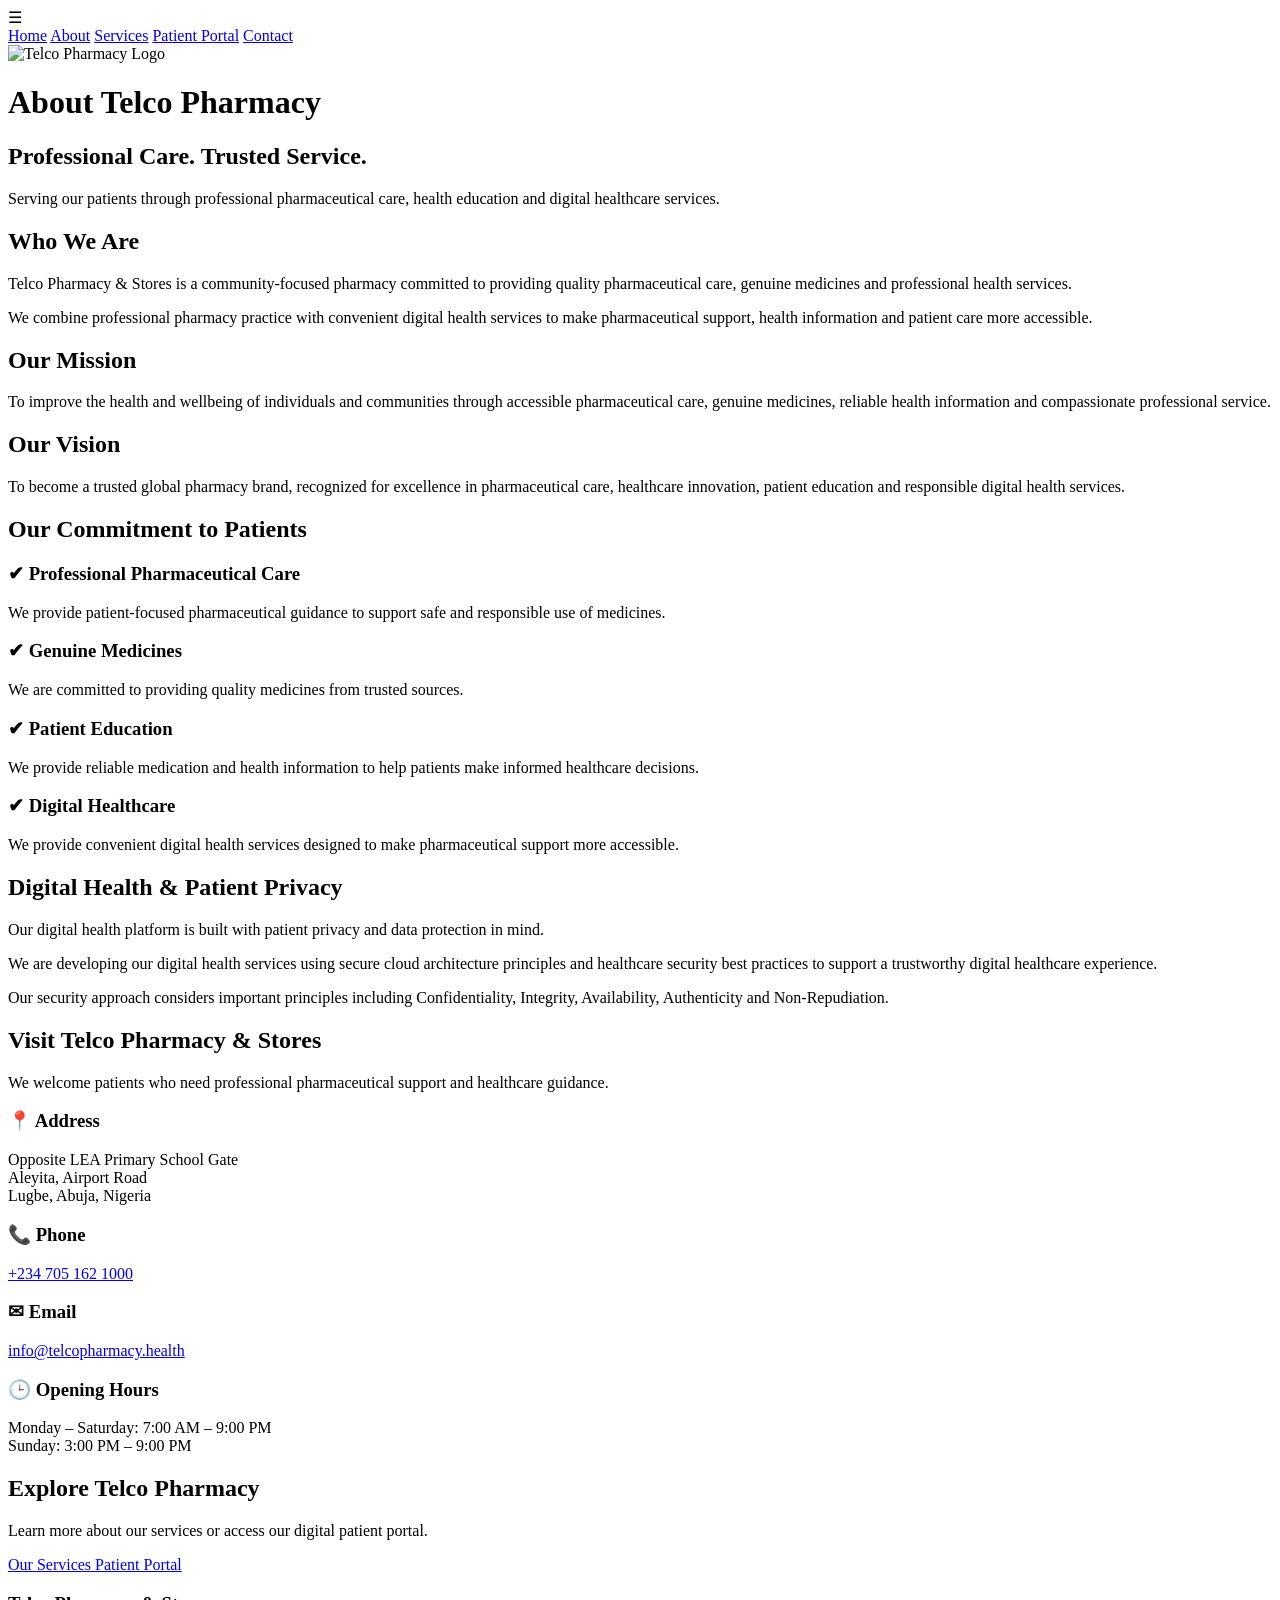
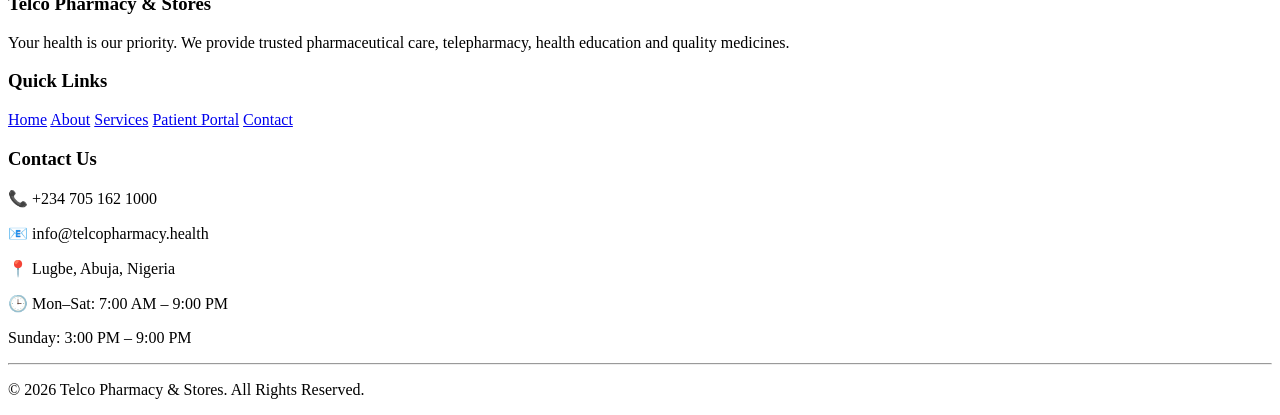
==== about.html @ 883d063b "Update about.html" ====
<!DOCTYPE html>
<html lang="en">

<head>

<meta charset="UTF-8">

<meta name="viewport"
content="width=device-width, initial-scale=1.0">

<title>
About Us | Telco Pharmacy & Stores
</title>

<meta name="description"
content="Learn about Telco Pharmacy & Stores, our mission, vision, professional pharmaceutical care, digital health services, patient privacy and commitment to quality healthcare.">

<meta name="author"
content="Telco Pharmacy & Stores">

<link rel="canonical"
href="https://telcopharmacy.health/about.html">

<link rel="stylesheet"
href="css/style.css">

<!-- Open Graph -->

<meta property="og:type"
content="website">

<meta property="og:title"
content="About Telco Pharmacy & Stores">

<meta property="og:description"
content="Learn about Telco Pharmacy & Stores and our commitment to professional pharmaceutical care and patient-focused digital healthcare.">

<meta property="og:url"
content="https://telcopharmacy.health/about.html">

<meta property="og:image"
content="https://telcopharmacy.health/images/social/social-preview.jpg">

<!-- Twitter Card -->

<meta name="twitter:card"
content="summary_large_image">

<meta name="twitter:title"
content="About Telco Pharmacy & Stores">

<meta name="twitter:description"
content="Professional pharmaceutical care and patient-focused digital healthcare services.">

<meta name="twitter:image"
content="https://telcopharmacy.health/images/social/social-preview.jpg">

</head>


<body>


<!-- Navigation -->

<header class="hero">

<nav>

<div class="menu-toggle"
id="mobile-menu">

☰

</div>

<div class="nav-links">

<a href="index.html">Home</a>

<a href="about.html">About</a>

<a href="services.html">Services</a>

<a href="portal.html">Patient Portal</a>

<a href="contact.html">Contact</a>

</div>

</nav>


<div class="overlay">

<img
src="images/logo.png"
class="logo"
alt="Telco Pharmacy Logo">

<h1>About Telco Pharmacy</h1>

<h2>Professional Care. Trusted Service.</h2>

<p>
Serving our patients through professional pharmaceutical care,
health education and digital healthcare services.
</p>

</div>

</header>


<!-- Main Content -->

<main>


<section class="why-us">

<h2>Who We Are</h2>

<p class="why-intro">

Telco Pharmacy & Stores is a community-focused pharmacy
committed to providing quality pharmaceutical care,
genuine medicines and professional health services.

</p>

<p class="why-intro">

We combine professional pharmacy practice with convenient
digital health services to make pharmaceutical support,
health information and patient care more accessible.

</p>

</section>


<section class="why-us">

<h2>Our Mission</h2>

<p class="why-intro">

To improve the health and wellbeing of individuals and
communities through accessible pharmaceutical care,
genuine medicines, reliable health information and
compassionate professional service.

</p>

</section>


<section class="why-us">

<h2>Our Vision</h2>

<p class="why-intro">

To become a trusted global pharmacy brand, recognized
for excellence in pharmaceutical care, healthcare
innovation, patient education and responsible
digital health services.

</p>

</section>


<section class="why-us">

<h2>Our Commitment to Patients</h2>

<div class="why-grid">


<div class="why-card">

<h3>✔ Professional Pharmaceutical Care</h3>

<p>
We provide patient-focused pharmaceutical guidance
to support safe and responsible use of medicines.
</p>

</div>


<div class="why-card">

<h3>✔ Genuine Medicines</h3>

<p>
We are committed to providing quality medicines
from trusted sources.
</p>

</div>


<div class="why-card">

<h3>✔ Patient Education</h3>

<p>
We provide reliable medication and health information
to help patients make informed healthcare decisions.
</p>

</div>


<div class="why-card">

<h3>✔ Digital Healthcare</h3>

<p>
We provide convenient digital health services designed
to make pharmaceutical support more accessible.
</p>

</div>


</div>

</section>


<section class="why-us">

<h2>Digital Health & Patient Privacy</h2>

<p class="why-intro">

Our digital health platform is built with patient privacy
and data protection in mind.

</p>

<p class="why-intro">

We are developing our digital health services using
secure cloud architecture principles and healthcare
security best practices to support a trustworthy
digital healthcare experience.

</p>

<p class="why-intro">

Our security approach considers important principles
including Confidentiality, Integrity, Availability,
Authenticity and Non-Repudiation.

</p>

</section>


<section class="contact-section">

<h2>Visit Telco Pharmacy & Stores</h2>

<p class="contact-intro">

We welcome patients who need professional pharmaceutical
support and healthcare guidance.

</p>


<div class="why-card">

<h3>📍 Address</h3>

<p>

Opposite LEA Primary School Gate<br>
Aleyita, Airport Road<br>
Lugbe, Abuja, Nigeria

</p>


<h3>📞 Phone</h3>

<p>

<a href="tel:+2347051621000">

+234 705 162 1000

</a>

</p>


<h3>✉ Email</h3>

<p>

<a href="mailto:info@telcopharmacy.health">

info@telcopharmacy.health

</a>

</p>


<h3>🕒 Opening Hours</h3>

<p>

Monday – Saturday: 7:00 AM – 9:00 PM<br>

Sunday: 3:00 PM – 9:00 PM

</p>

</div>


</section>


<section class="contact-section">

<h2>Explore Telco Pharmacy</h2>

<p class="contact-intro">

Learn more about our services or access our digital
patient portal.

</p>


<div class="hero-buttons">

<a href="services.html"
class="btn">

Our Services

</a>


<a href="portal.html"
class="btn btn2">

Patient Portal

</a>

</div>

</section>


</main>


<!-- Footer -->

<footer class="footer">

<div class="footer-container">


<div class="footer-column">

<h3>Telco Pharmacy & Stores</h3>

<p>

Your health is our priority. We provide trusted
pharmaceutical care, telepharmacy, health education
and quality medicines.

</p>

</div>


<div class="footer-column">

<h3>Quick Links</h3>

<a href="index.html">Home</a>

<a href="about.html">About</a>

<a href="services.html">Services</a>

<a href="portal.html">Patient Portal</a>

<a href="contact.html">Contact</a>

</div>


<div class="footer-column">

<h3>Contact Us</h3>

<p>📞 +234 705 162 1000</p>

<p>📧 info@telcopharmacy.health</p>

<p>📍 Lugbe, Abuja, Nigeria</p>

<p>🕒 Mon–Sat: 7:00 AM – 9:00 PM</p>

<p>Sunday: 3:00 PM – 9:00 PM</p>

</div>


</div>


<hr>


<p class="copyright">

© 2026 Telco Pharmacy & Stores.
All Rights Reserved.

</p>

</footer>


<!-- JavaScript -->

<script src="js/script.js"></script>


</body>

</html>
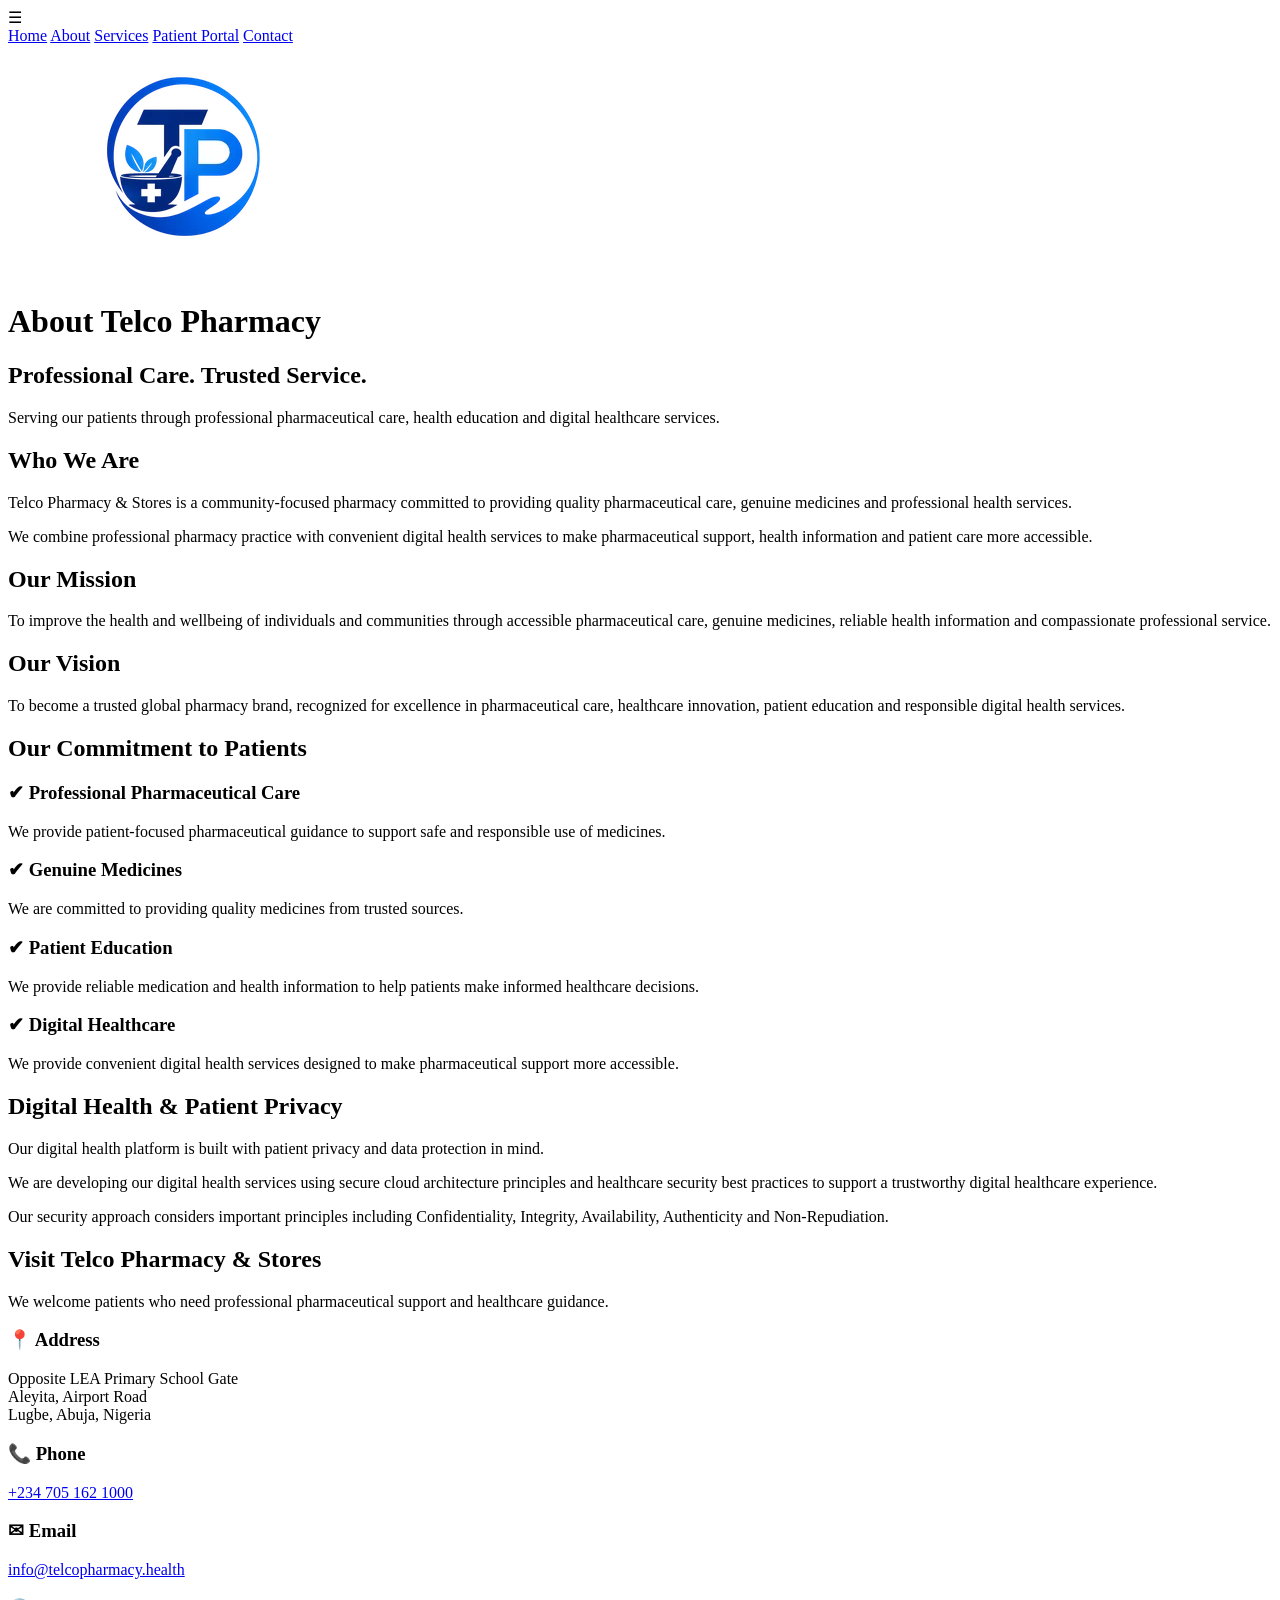
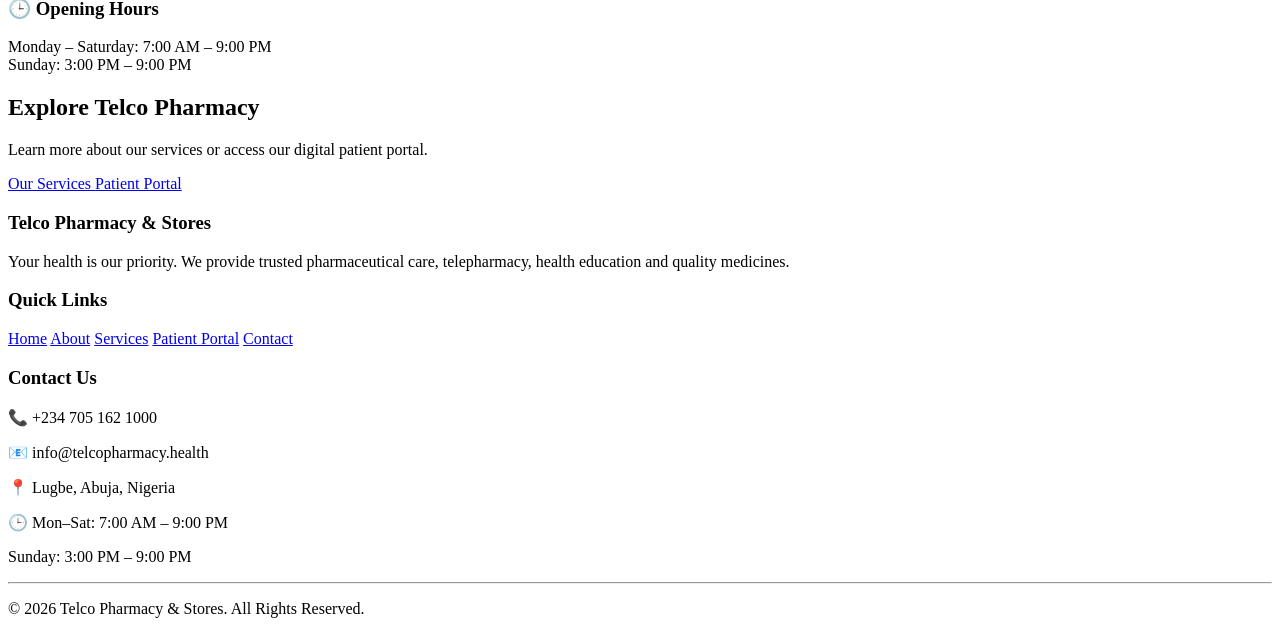
==== commit 157bf4f8: "Update about.html" ====
--- a/about.html
+++ b/about.html
@@ -94,7 +94,7 @@
 <div class="overlay">
 
 <img
-src="images/logo.png"
+src="images/logo.webp"
 class="logo"
 alt="Telco Pharmacy Logo">
 
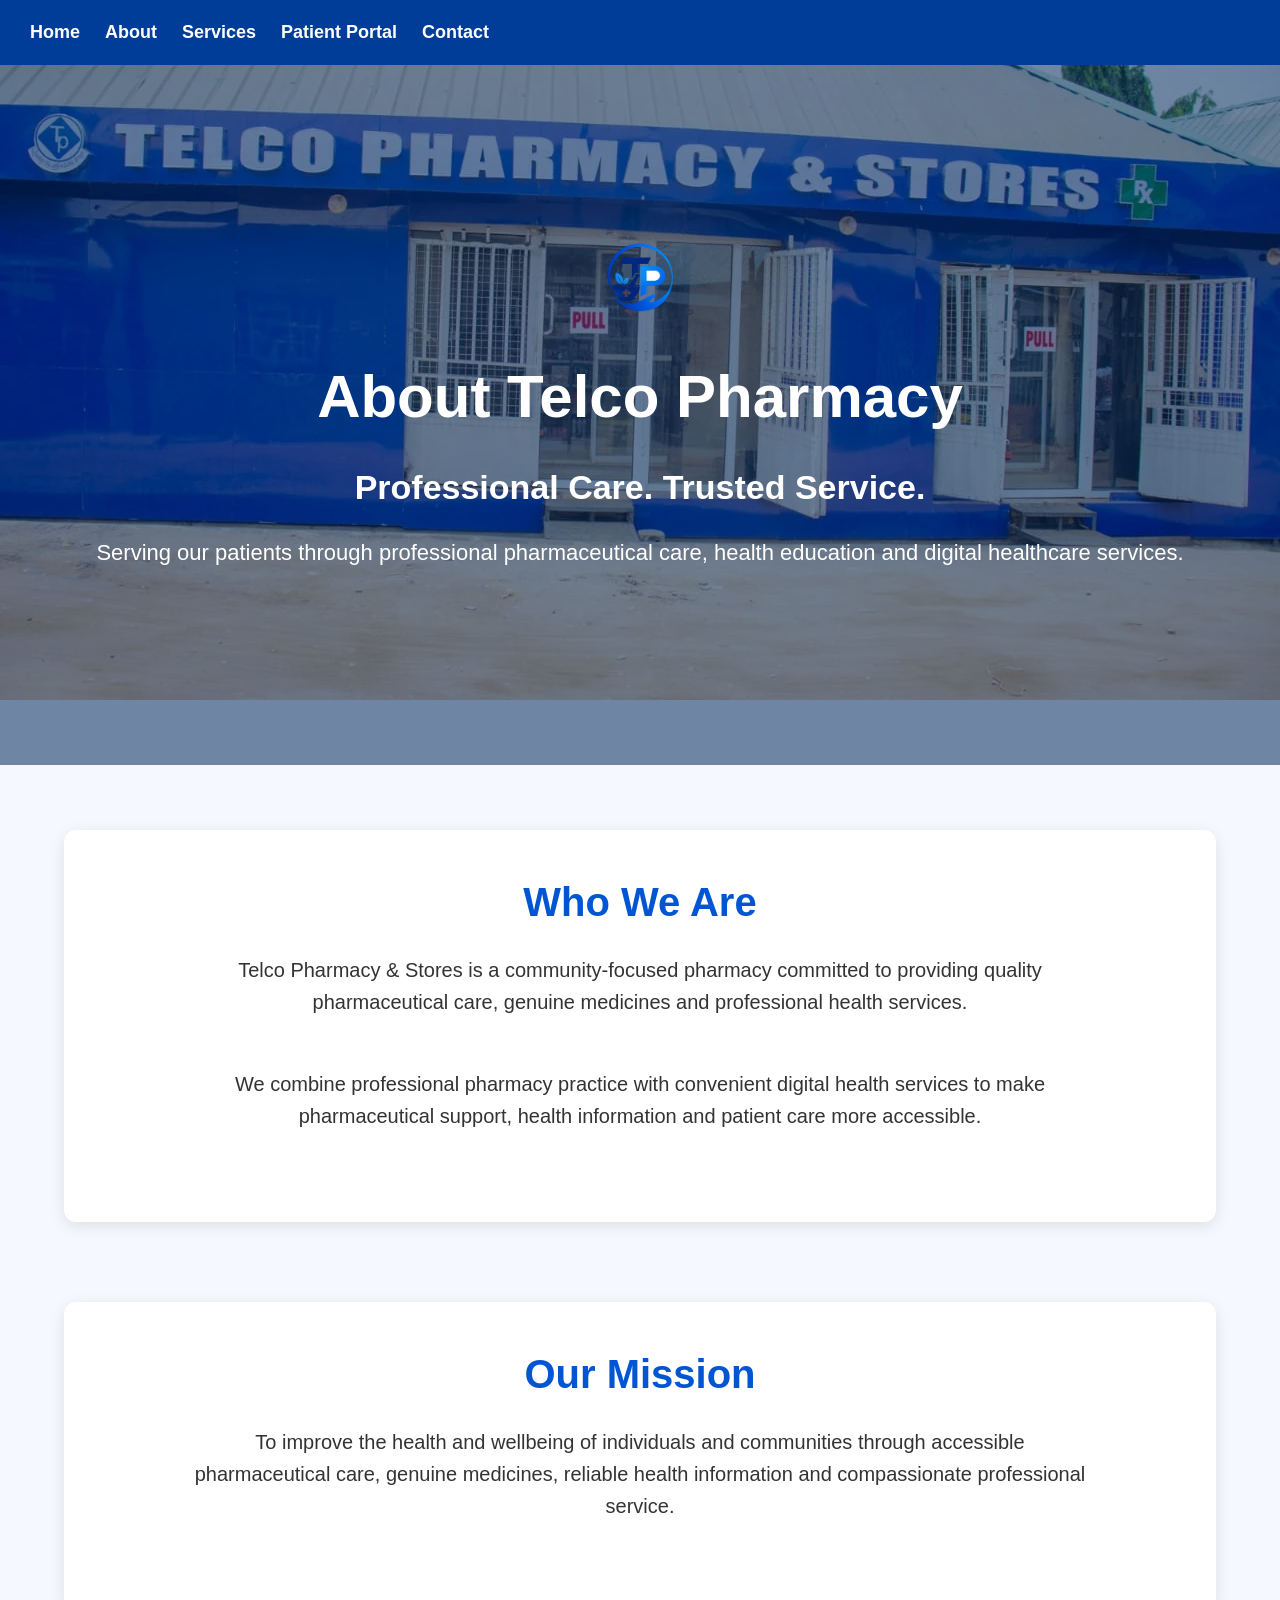
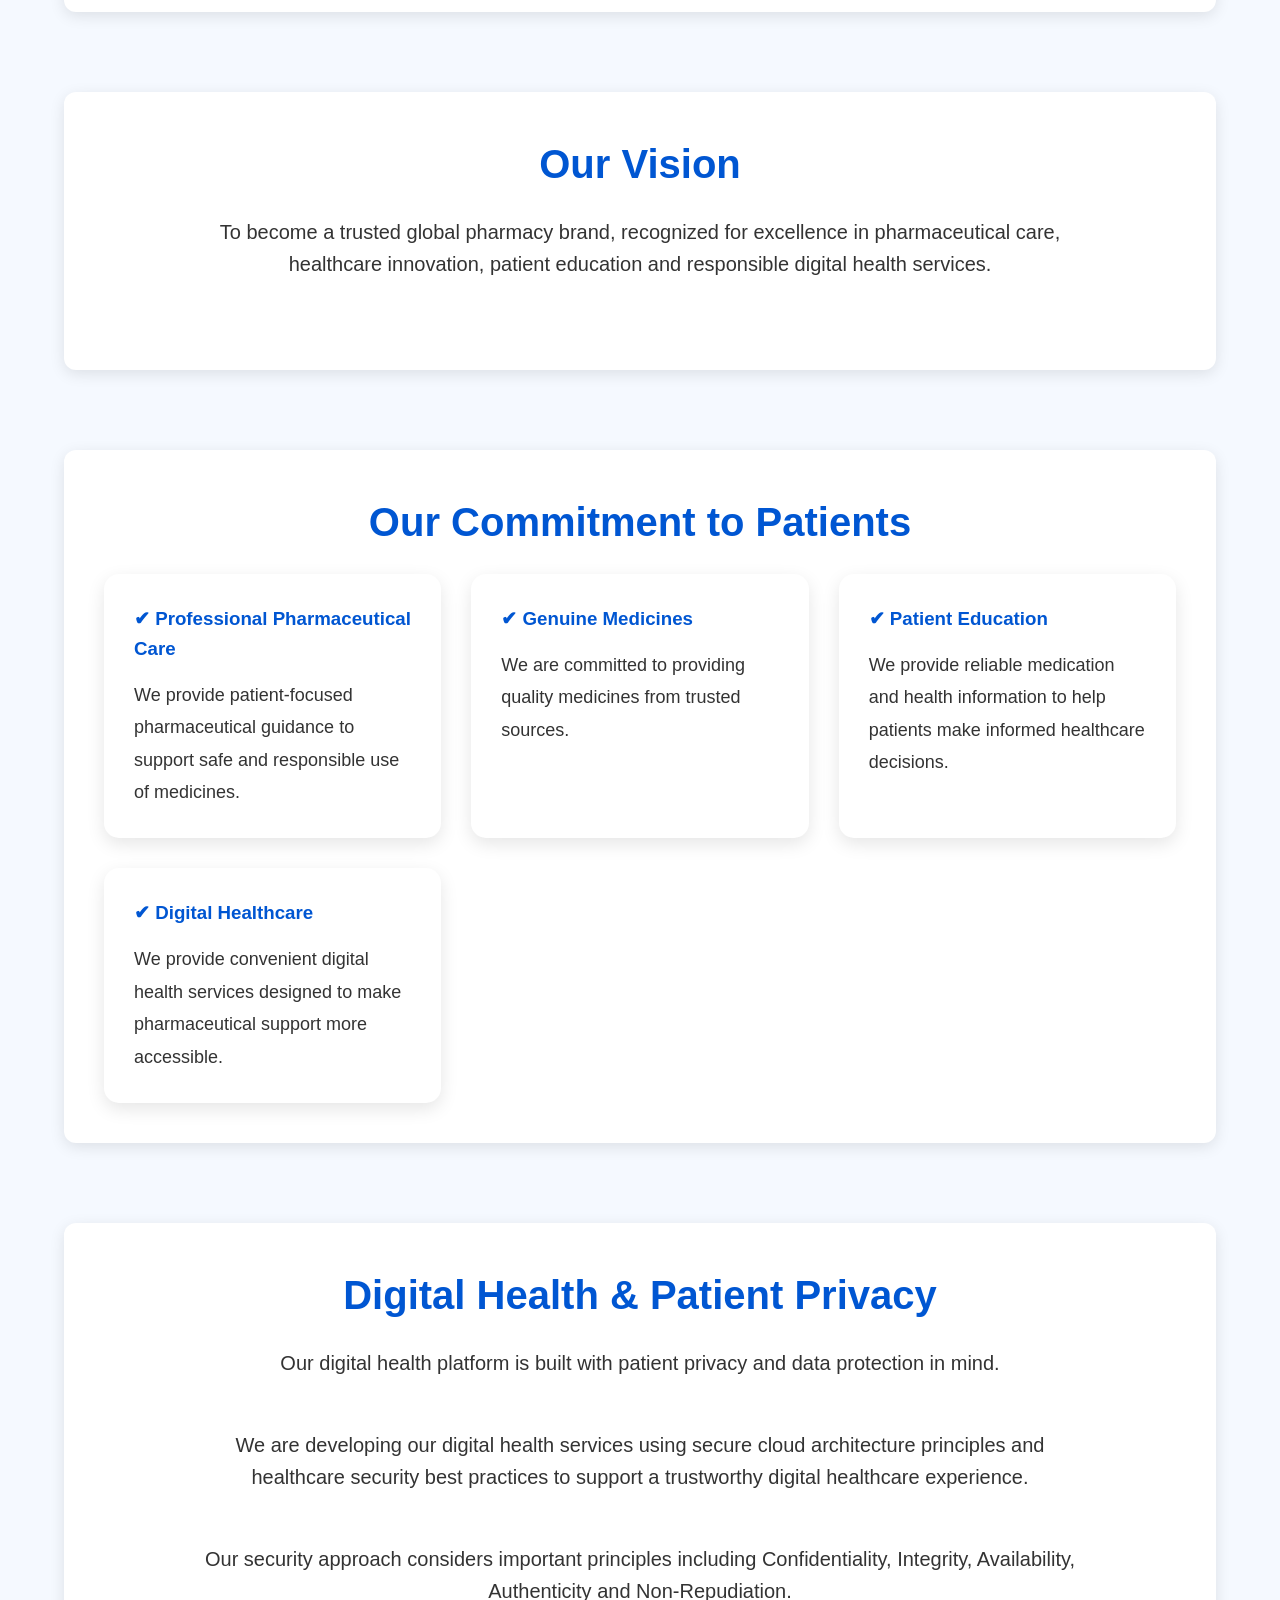
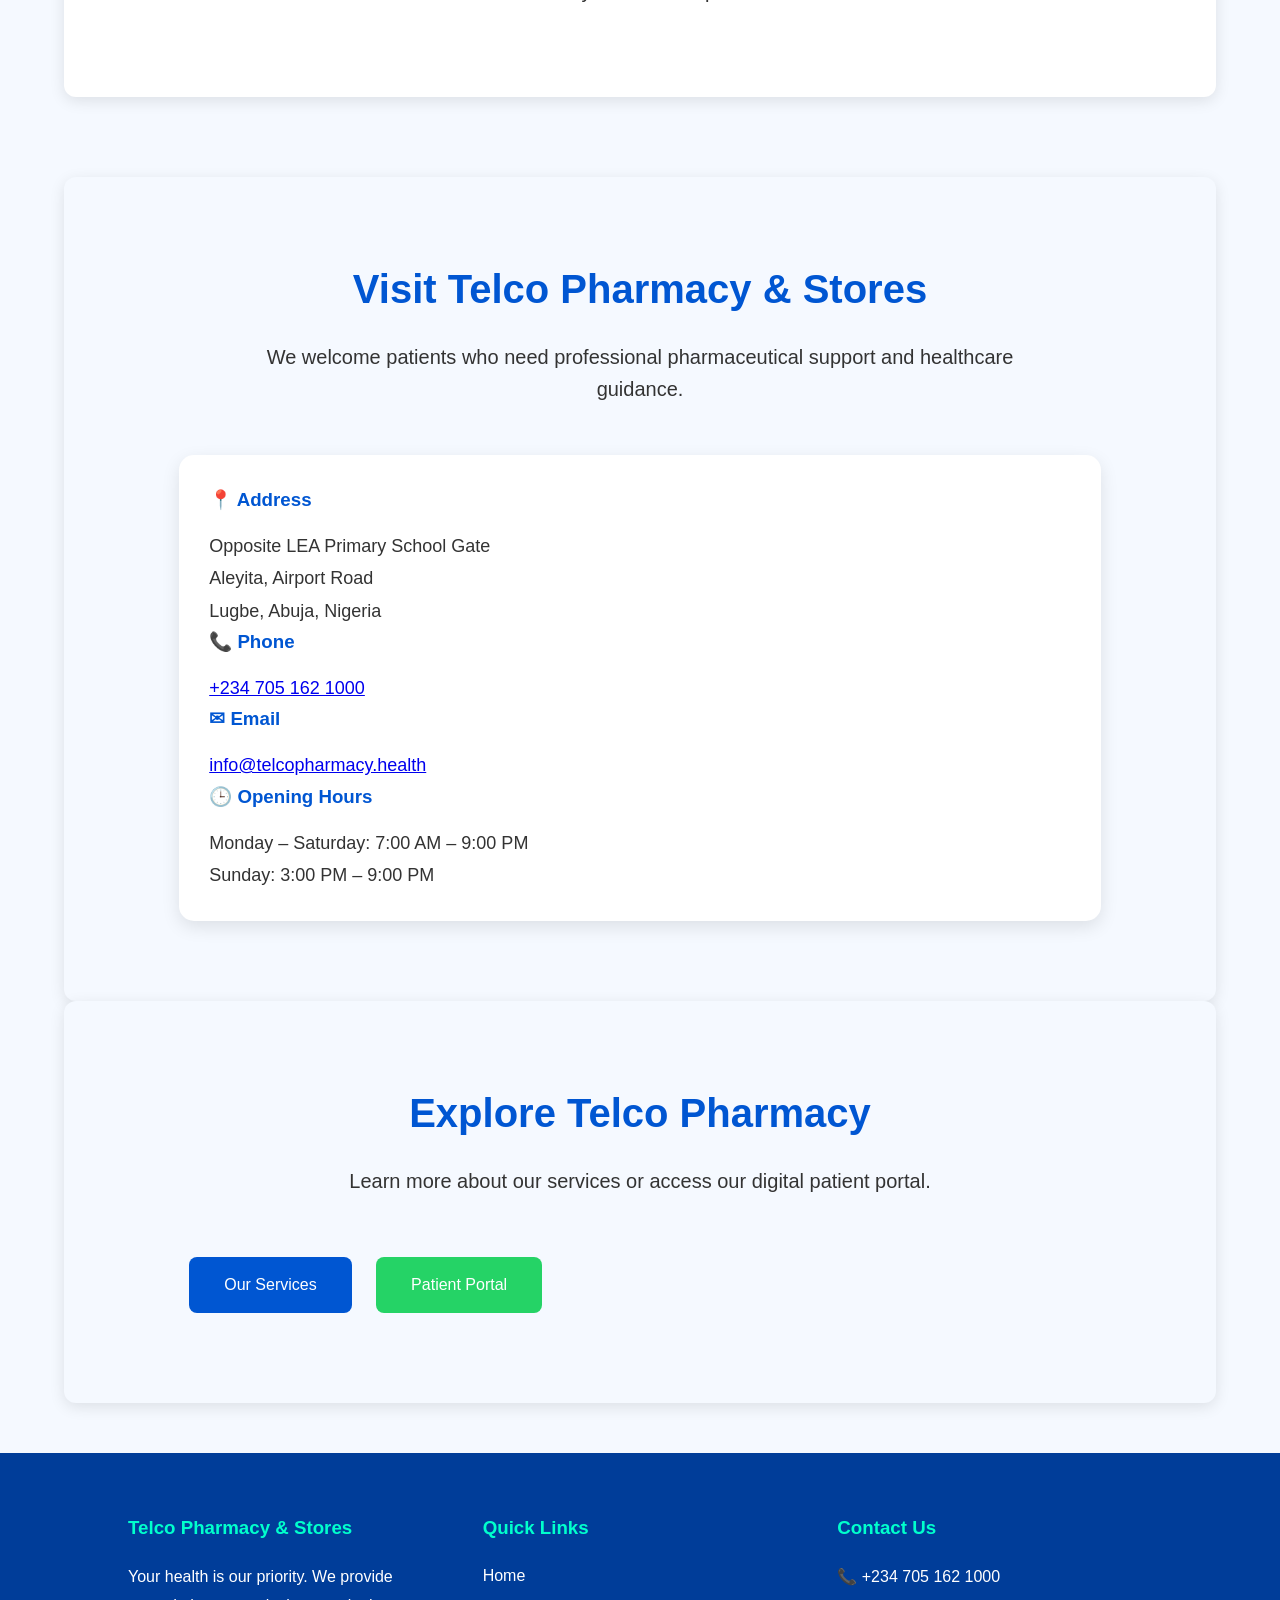
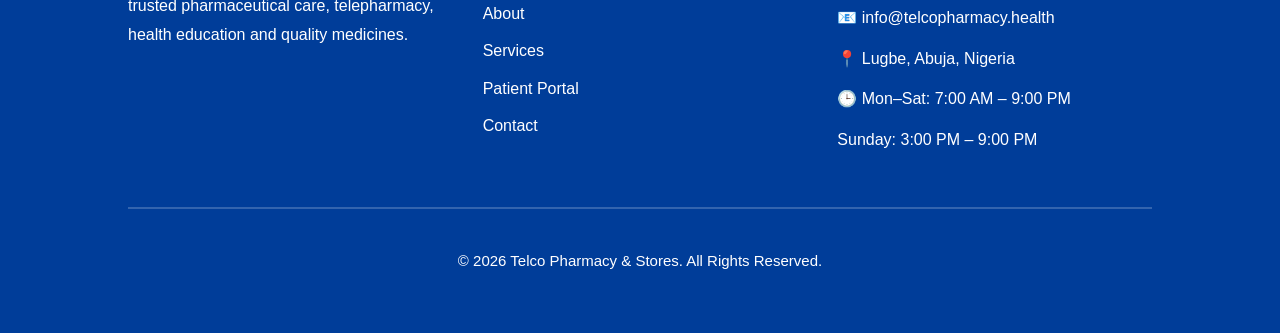
==== commit 62568878: "Update about.html" ====
--- a/about.html
+++ b/about.html
@@ -9,12 +9,12 @@
 content="width=device-width, initial-scale=1.0">
 
 <title>
-About Us | Telco Pharmacy & Stores
+About Telco Pharmacy & Stores | Trusted Pharmacy in Abuja
 </title>
 
 <meta name="description"
-content="Learn about Telco Pharmacy & Stores, our mission, vision, professional pharmaceutical care, digital health services, patient privacy and commitment to quality healthcare.">
-
+content="Learn about Telco Pharmacy & Stores, a trusted community pharmacy in Abuja providing professional pharmaceutical care, telepharmacy, patient counselling and digital healthcare services.">
+  
 <meta name="author"
 content="Telco Pharmacy & Stores">
 
--- a/css/style.css
+++ b/css/style.css
@@ -0,0 +1,801 @@
+/* =========================================================
+   TELCO PHARMACY & STORES
+   COMBINED MAIN STYLESHEET
+========================================================= */
+
+
+/* =========================================================
+   GENERAL STYLES
+========================================================= */
+
+*{
+    margin:0;
+    padding:0;
+    box-sizing:border-box;
+}
+
+body{
+    font-family:Arial, Helvetica, sans-serif;
+    background:#f5f9ff;
+    color:#333;
+    line-height:1.6;
+}
+
+main{
+    width:90%;
+    margin:auto;
+    padding:50px 0;
+}
+
+section{
+    background:white;
+    padding:40px;
+    border-radius:12px;
+    box-shadow:0 4px 15px rgba(0,0,0,.1);
+}
+
+section h2{
+    color:#0056D2;
+    margin-bottom:20px;
+}
+
+section p{
+    font-size:18px;
+}
+
+
+/* =========================================================
+   HERO
+========================================================= */
+
+.hero{
+    background-image:url("../images/pharmacy-front.webp");
+    background-size:cover;
+    background-position:center;
+    height:700px;
+}
+
+.overlay{
+    background:rgba(0,40,90,.55);
+    height:700px;
+    display:flex;
+    flex-direction:column;
+    justify-content:center;
+    align-items:center;
+    text-align:center;
+    color:white;
+}
+
+.logo{
+    width:150px;
+    margin-bottom:20px;
+}
+
+.hero h1{
+    font-size:60px;
+    margin-bottom:15px;
+}
+
+.hero h2{
+    font-size:34px;
+    margin-bottom:20px;
+}
+
+.hero p{
+    font-size:22px;
+    margin-bottom:30px;
+}
+
+.hero-buttons{
+    margin-top:35px;
+}
+
+.btn{
+    background:#0056D2;
+    color:white;
+    padding:15px 35px;
+    text-decoration:none;
+    border-radius:8px;
+    margin:10px;
+    display:inline-block;
+}
+
+.btn2{
+    background:#25D366;
+}
+
+
+/* =========================================================
+   NAVIGATION
+========================================================= */
+
+nav{
+    background:#003d99;
+    display:flex;
+    justify-content:space-between;
+    align-items:center;
+    padding:18px 30px;
+    position:sticky;
+    top:0;
+    z-index:1000;
+}
+
+.nav-links{
+    display:flex;
+    gap:25px;
+}
+
+.nav-links a{
+    color:white;
+    text-decoration:none;
+    font-size:18px;
+    font-weight:bold;
+    transition:.3s;
+}
+
+.nav-links a:hover{
+    color:#00ff99;
+}
+
+.menu-toggle{
+    display:none;
+    font-size:34px;
+    color:white;
+    cursor:pointer;
+    background:#0056D2;
+    padding:10px 16px;
+    border-radius:8px;
+    transition:.3s;
+}
+
+.menu-toggle:hover{
+    background:#0077ff;
+}
+
+
+/* =========================================================
+   SERVICES
+========================================================= */
+
+.services{
+    margin-top:60px;
+}
+
+.services h2{
+    text-align:center;
+    color:#0056D2;
+    margin-bottom:40px;
+    font-size:38px;
+}
+
+.services-grid{
+    display:grid;
+    grid-template-columns:repeat(3,1fr);
+    gap:30px;
+}
+
+.service-card{
+    background:white;
+    padding:30px;
+    border-radius:12px;
+    box-shadow:0 5px 15px rgba(0,0,0,.10);
+    transition:.3s;
+}
+
+.service-card:hover{
+    transform:translateY(-8px);
+    box-shadow:0 10px 25px rgba(0,0,0,.18);
+}
+
+.service-card h3{
+    color:#0056D2;
+    margin-bottom:20px;
+}
+
+.service-card p{
+    margin-bottom:20px;
+}
+
+.service-card a{
+    color:#0056D2;
+    text-decoration:none;
+    font-weight:bold;
+}
+
+
+/* =========================================================
+   WHY CHOOSE US
+========================================================= */
+
+.why-us{
+    margin:80px 0;
+}
+
+.why-us h2{
+    text-align:center;
+    color:#0056D2;
+    font-size:40px;
+    margin-bottom:20px;
+}
+
+.why-intro{
+    text-align:center;
+    max-width:900px;
+    margin:0 auto 50px;
+    font-size:20px;
+}
+
+.why-grid{
+    display:grid;
+    grid-template-columns:repeat(3,1fr);
+    gap:30px;
+}
+
+.why-card{
+    background:white;
+    padding:30px;
+    border-radius:15px;
+    box-shadow:0 6px 18px rgba(0,0,0,.10);
+    transition:.3s;
+}
+
+.why-card:hover{
+    transform:translateY(-8px);
+    box-shadow:0 12px 30px rgba(0,0,0,.18);
+}
+
+.why-card h3{
+    color:#0056D2;
+    margin-bottom:15px;
+}
+
+.why-card p{
+    line-height:1.8;
+}
+
+
+/* =========================================================
+   GALLERY
+========================================================= */
+
+.gallery{
+    margin:80px 0;
+}
+
+.gallery h2{
+    text-align:center;
+    color:#0056D2;
+    font-size:40px;
+    margin-bottom:15px;
+}
+
+.gallery-intro{
+    text-align:center;
+    font-size:20px;
+    margin-bottom:40px;
+}
+
+.gallery-grid{
+    display:grid;
+    grid-template-columns:repeat(3,1fr);
+    gap:25px;
+}
+
+.gallery-grid img{
+    width:100%;
+    height:280px;
+    object-fit:cover;
+    border-radius:15px;
+    cursor:pointer;
+    transition:.4s;
+    box-shadow:0 6px 20px rgba(0,0,0,.12);
+}
+
+.gallery-grid img:hover{
+    transform:scale(1.05);
+    box-shadow:0 12px 30px rgba(0,0,0,.20);
+}
+
+
+/* =========================================================
+   PATIENT PORTAL
+========================================================= */
+
+.portal-preview{
+    margin-top:80px;
+    margin-bottom:80px;
+}
+
+.portal-preview h2{
+    text-align:center;
+    color:#0056D2;
+    font-size:40px;
+    margin-bottom:15px;
+}
+
+.portal-intro{
+    text-align:center;
+    font-size:20px;
+    margin-bottom:45px;
+}
+
+.portal-grid{
+    display:grid;
+    grid-template-columns:repeat(3,1fr);
+    gap:30px;
+}
+
+.portal-card{
+    background:white;
+    padding:30px;
+    border-radius:12px;
+    text-align:center;
+    box-shadow:0 6px 20px rgba(0,0,0,.10);
+    transition:.3s;
+}
+
+.portal-card:hover{
+    transform:translateY(-8px);
+    box-shadow:0 12px 30px rgba(0,0,0,.18);
+}
+
+.portal-card h3{
+    color:#0056D2;
+    margin-bottom:20px;
+}
+
+.portal-card p{
+    margin-bottom:25px;
+}
+
+
+/* =========================================================
+   SUCCESS MESSAGE
+========================================================= */
+
+.success-message{
+    display:none;
+    background:#d4edda;
+    color:#155724;
+    border:1px solid #c3e6cb;
+    padding:25px;
+    border-radius:12px;
+    margin-bottom:30px;
+    text-align:center;
+    animation:fadeIn .5s;
+}
+
+.success-message h3{
+    margin-bottom:10px;
+}
+
+@keyframes fadeIn{
+    from{
+        opacity:0;
+        transform:translateY(-15px);
+    }
+
+    to{
+        opacity:1;
+        transform:translateY(0);
+    }
+}
+
+
+/* =========================================================
+   CONTACT
+========================================================= */
+
+.contact-section{
+    padding:80px 10%;
+    background:#f5f9ff;
+}
+
+.contact-section h2{
+    text-align:center;
+    color:#0056D2;
+    font-size:40px;
+    margin-bottom:20px;
+}
+
+.contact-intro{
+    text-align:center;
+    font-size:20px;
+    margin-bottom:50px;
+    max-width:800px;
+    margin-left:auto;
+    margin-right:auto;
+}
+
+.appointment-form{
+    max-width:900px;
+    margin:auto;
+    background:white;
+    padding:40px;
+    border-radius:15px;
+    box-shadow:0 5px 20px rgba(0,0,0,.08);
+}
+
+.form-row{
+    display:grid;
+    grid-template-columns:1fr 1fr;
+    gap:25px;
+}
+
+.form-group{
+    display:flex;
+    flex-direction:column;
+    margin-bottom:25px;
+}
+
+.form-group label{
+    font-weight:bold;
+    margin-bottom:8px;
+    color:#0056D2;
+}
+
+.form-group input,
+.form-group select,
+.form-group textarea{
+    padding:15px;
+    border:1px solid #ccc;
+    border-radius:8px;
+    font-size:16px;
+    transition:.3s;
+}
+
+.form-group input:focus,
+.form-group select:focus,
+.form-group textarea:focus{
+    border-color:#0056D2;
+    outline:none;
+    box-shadow:0 0 8px rgba(0,86,210,.25);
+}
+
+.form-group textarea{
+    resize:vertical;
+}
+
+.submit-btn{
+    background:#0056D2;
+    color:white;
+    border:none;
+    padding:16px 35px;
+    font-size:18px;
+    border-radius:8px;
+    cursor:pointer;
+    transition:.3s;
+}
+
+.submit-btn:hover{
+    background:#003d99;
+    transform:translateY(-3px);
+}
+
+
+/* =========================================================
+   CONTACT INFORMATION
+========================================================= */
+
+.contact-grid{
+    display:grid;
+    grid-template-columns:repeat(
+        auto-fit,
+        minmax(250px,1fr)
+    );
+    gap:30px;
+    max-width:1100px;
+    margin:50px auto 0;
+}
+
+.contact-card{
+    background:white;
+    padding:30px;
+    border-radius:15px;
+    text-align:center;
+    box-shadow:0 5px 20px rgba(0,0,0,.08);
+    transition:.4s;
+}
+
+.contact-card:hover{
+    transform:translateY(-8px);
+    box-shadow:0 10px 25px rgba(0,0,0,.15);
+}
+
+.contact-card h3{
+    color:#0056D2;
+    margin-bottom:20px;
+    font-size:22px;
+}
+
+.contact-card p{
+    font-size:17px;
+    line-height:1.8;
+}
+
+.contact-card a{
+    color:#0056D2;
+    text-decoration:none;
+    font-weight:bold;
+}
+
+.contact-card a:hover{
+    text-decoration:underline;
+}
+
+
+/* =========================================================
+   GOOGLE MAPS BUTTON
+========================================================= */
+
+.map-button{
+    text-align:center;
+    margin-top:40px;
+}
+
+.map-button .btn{
+    display:inline-block;
+    background:#0056D2;
+    color:white;
+    padding:15px 30px;
+    border-radius:8px;
+    text-decoration:none;
+    font-weight:bold;
+    transition:.3s;
+}
+
+.map-button .btn:hover{
+    background:#003d99;
+    transform:translateY(-3px);
+}
+
+
+/* =========================================================
+   FOOTER
+========================================================= */
+
+.footer{
+    background:#003d99;
+    color:white;
+    padding:60px 10%;
+}
+
+.footer-container{
+    display:grid;
+    grid-template-columns:repeat(3,1fr);
+    gap:40px;
+}
+
+.footer-column h3{
+    margin-bottom:20px;
+    color:#00ffcc;
+}
+
+.footer-column p{
+    margin-bottom:12px;
+    line-height:1.8;
+}
+
+.footer-column a{
+    display:block;
+    color:white;
+    text-decoration:none;
+    margin-bottom:12px;
+    transition:.3s;
+}
+
+.footer-column a:hover{
+    color:#00ff99;
+}
+
+.footer hr{
+    margin:40px 0;
+    border:1px solid rgba(255,255,255,.2);
+}
+
+.copyright{
+    text-align:center;
+    font-size:15px;
+}
+
+
+/* =========================================================
+   RESPONSIVE DESIGN
+========================================================= */
+
+/* Tablets */
+@media (max-width:992px){
+
+    .services-grid{
+        grid-template-columns:repeat(2,1fr);
+    }
+
+    .hero h1{
+        font-size:48px;
+    }
+
+    .hero h2{
+        font-size:28px;
+    }
+
+    .hero p{
+        font-size:20px;
+    }
+
+    .gallery-grid{
+        grid-template-columns:repeat(2,1fr);
+    }
+}
+
+
+/* Mobile Phones */
+@media (max-width:768px){
+
+    nav{
+        padding:15px;
+    }
+
+    nav a{
+        display:block;
+        margin:12px 0;
+    }
+
+    .hero{
+        height:auto;
+    }
+
+    .overlay{
+        height:auto;
+        padding:120px 20px 80px;
+    }
+
+    .logo{
+        width:120px;
+    }
+
+    .hero h1{
+        font-size:38px;
+    }
+
+    .hero h2{
+        font-size:26px;
+    }
+
+    .hero p{
+        font-size:18px;
+    }
+
+    .hero-buttons{
+        display:flex;
+        flex-direction:column;
+        width:100%;
+        max-width:300px;
+    }
+
+    .btn{
+        margin:10px 0;
+    }
+
+    .services-grid{
+        grid-template-columns:1fr;
+    }
+
+    .menu-toggle{
+        display:block;
+    }
+
+    .nav-links{
+        width:100%;
+        display:flex;
+        flex-direction:column;
+        overflow:hidden;
+        max-height:0;
+        opacity:0;
+        transform:translateY(-10px);
+        transition:max-height .4s ease,
+                   opacity .3s ease;
+    }
+
+    .nav-links.active{
+        max-height:500px;
+        opacity:1;
+        transform:translateY(0);
+        margin-top:15px;
+        background:white;
+        border-radius:10px;
+        box-shadow:0 8px 25px rgba(0,0,0,.15);
+    }
+
+    .nav-links a{
+        color:#003d99;
+        padding:15px 20px;
+        border-bottom:1px solid #eeeeee;
+    }
+
+    .nav-links a:last-child{
+        border-bottom:none;
+    }
+
+    .nav-links a:hover{
+        background:#f5f9ff;
+    }
+
+    .footer-container{
+        grid-template-columns:1fr;
+        text-align:center;
+    }
+
+    .portal-grid{
+        grid-template-columns:1fr;
+    }
+
+    .gallery-grid{
+        grid-template-columns:1fr;
+    }
+
+    .why-grid{
+        grid-template-columns:1fr;
+    }
+
+    .form-row{
+        grid-template-columns:1fr;
+    }
+
+    .contact-section{
+        padding:50px 5%;
+    }
+
+    .contact-section h2{
+        font-size:32px;
+    }
+
+    .contact-grid{
+        grid-template-columns:1fr;
+        gap:20px;
+    }
+
+    .contact-card{
+        padding:25px 20px;
+    }
+
+    .appointment-form{
+        padding:25px 20px;
+    }
+}
+
+
+/* Very Small Phones */
+@media (max-width:480px){
+
+    .hero h1{
+        font-size:32px;
+    }
+
+    .hero h2{
+        font-size:22px;
+    }
+
+    .hero p{
+        font-size:16px;
+    }
+
+    .logo{
+        width:100px;
+    }
+
+    .contact-section h2{
+        font-size:28px;
+    }
+
+    .contact-card{
+        padding:20px 15px;
+    }
+
+    .appointment-form{
+        padding:20px 15px;
+    }
+
+    .submit-btn{
+        width:100%;
+    }
+}
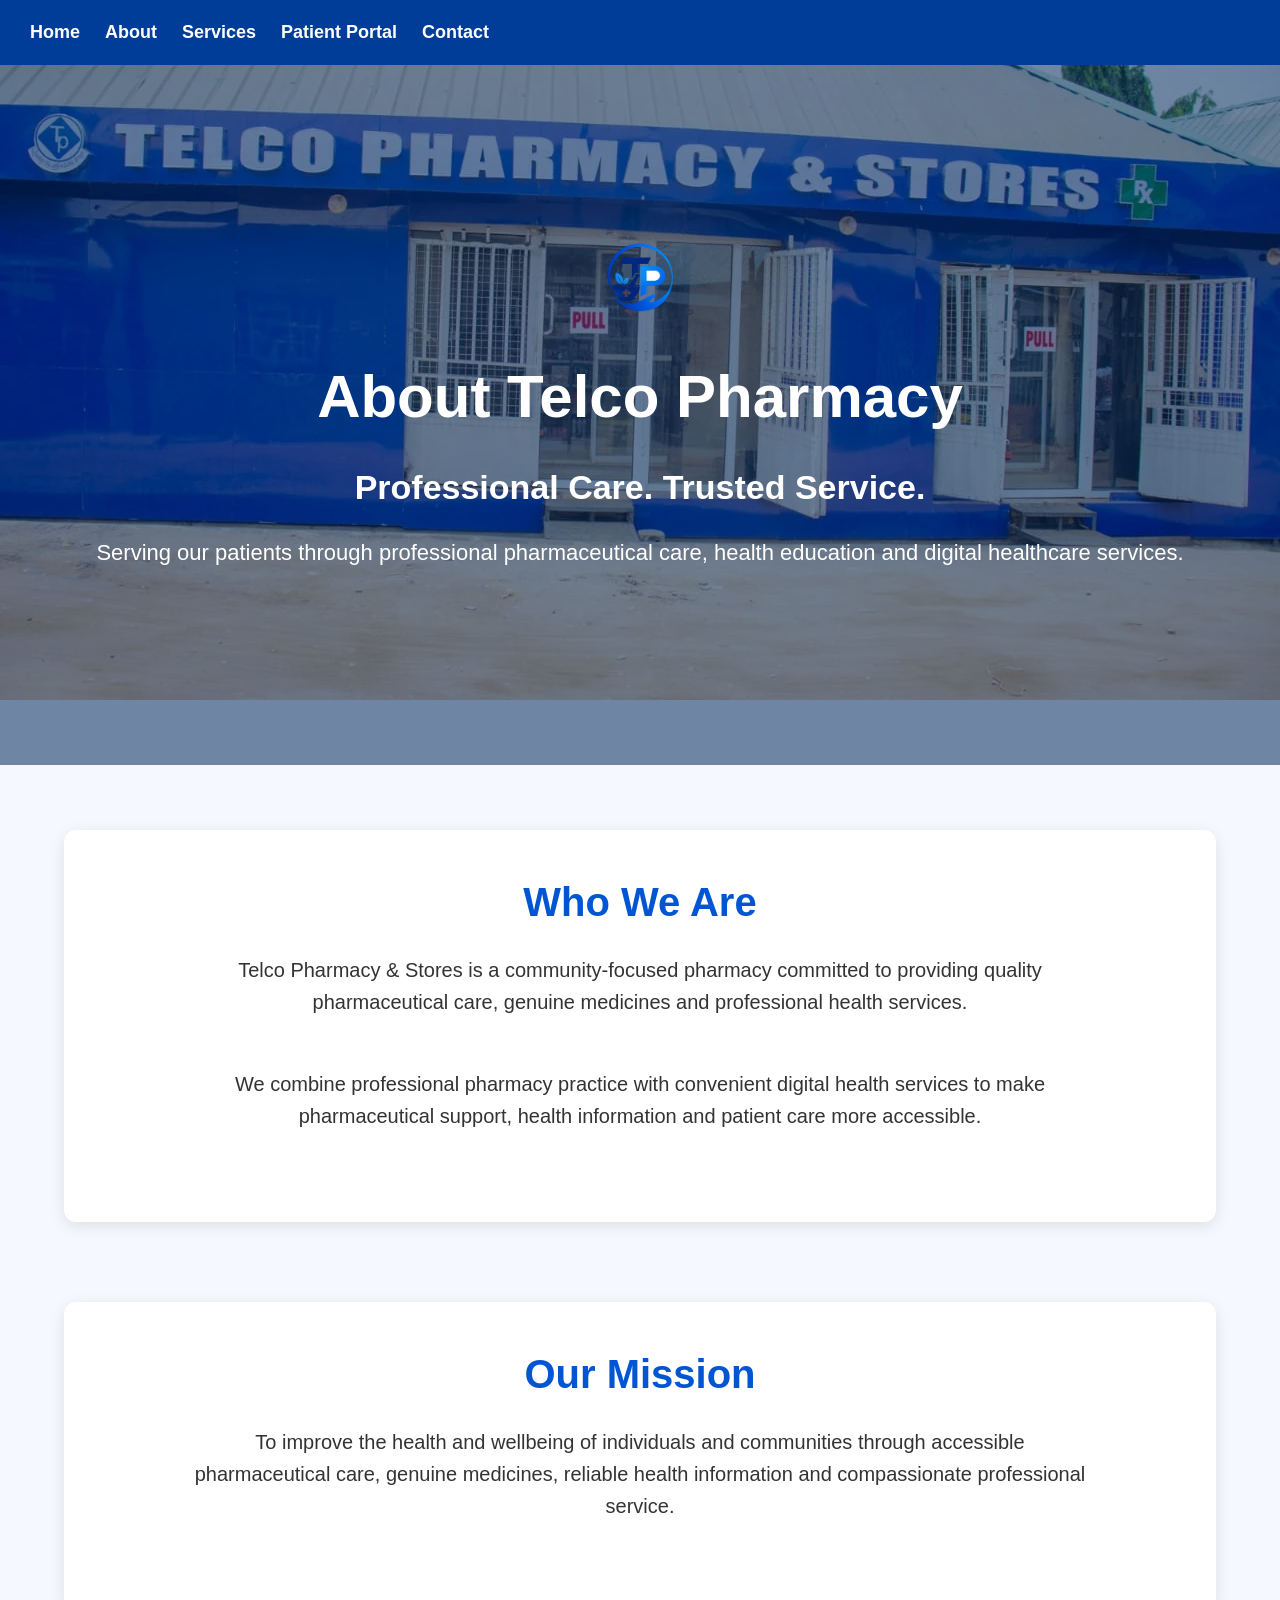
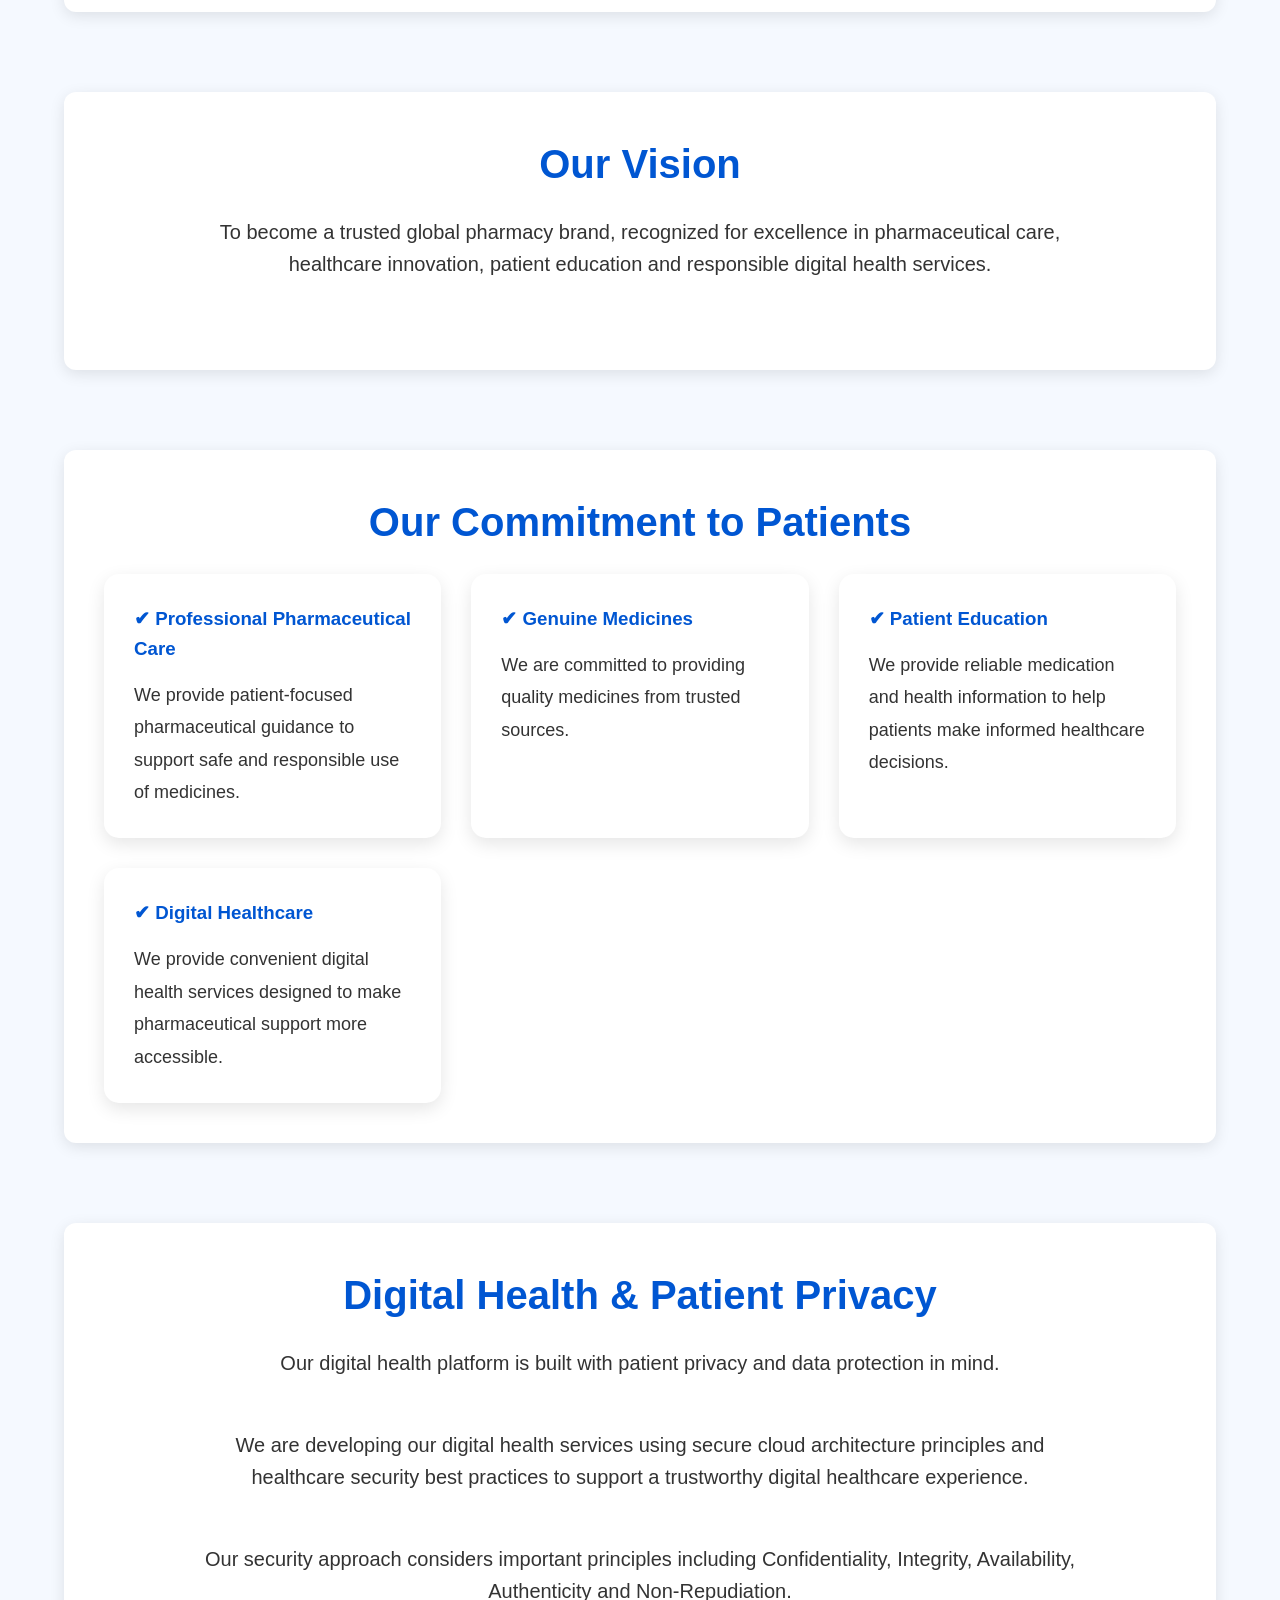
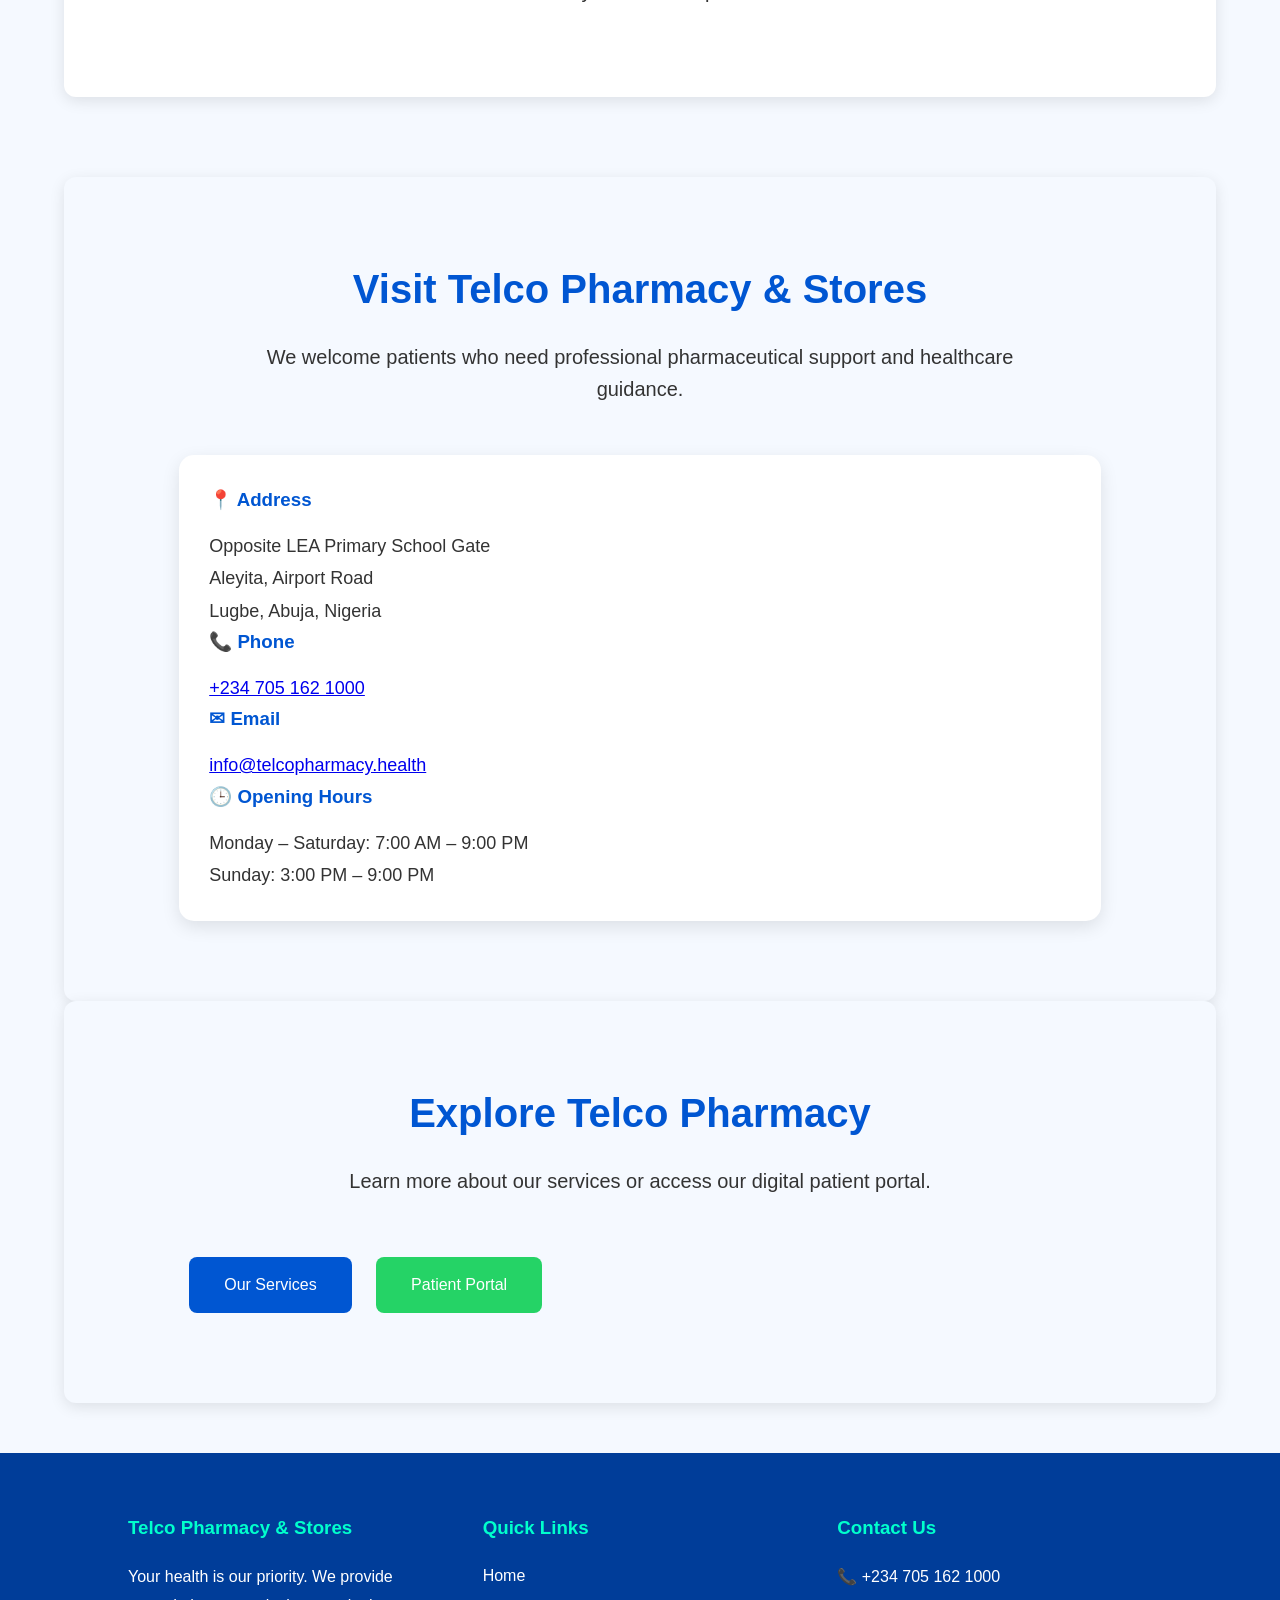
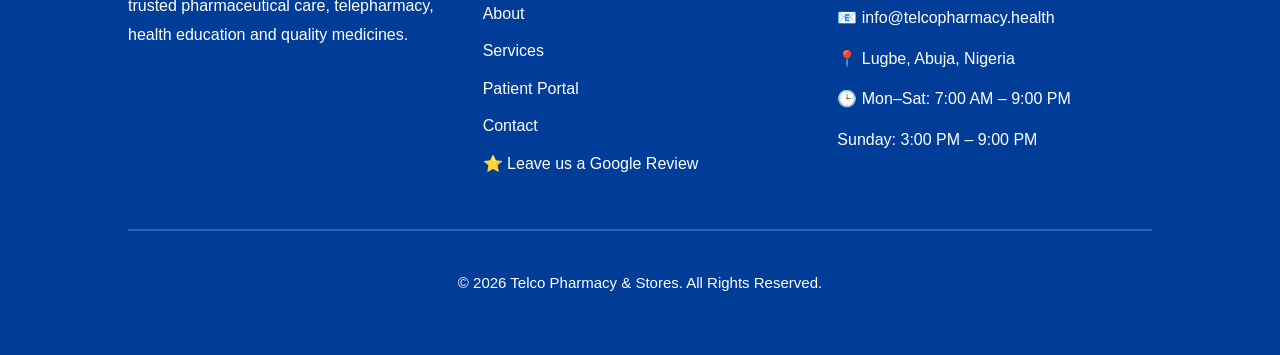
==== commit 9cee72c1: "Update about.html" ====
--- a/about.html
+++ b/about.html
@@ -403,6 +403,12 @@
 
 <a href="contact.html">Contact</a>
 
+<a href="https://g.page/r/CaI_Wqw81YUUEAE/review"
+   target="_blank"
+   rel="noopener noreferrer">
+    ⭐ Leave us a Google Review
+</a>  
+
 </div>
 
 
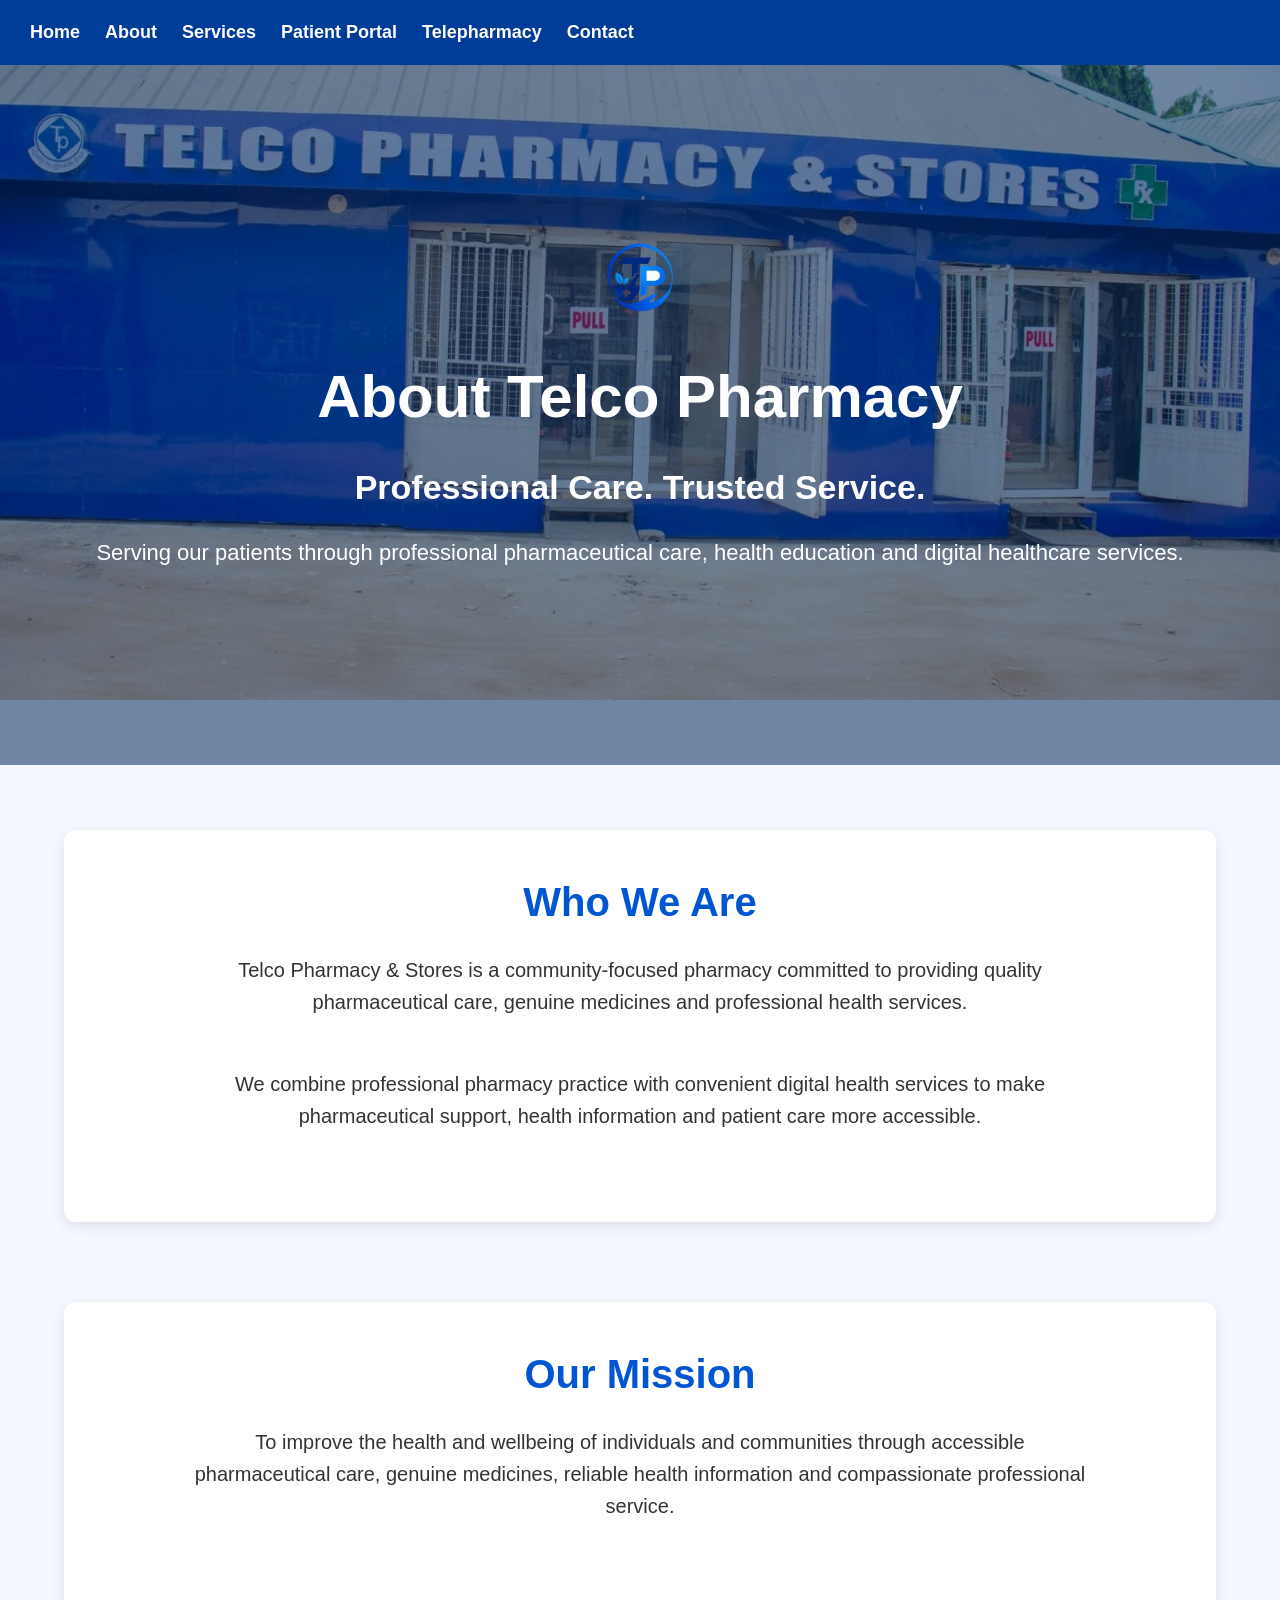
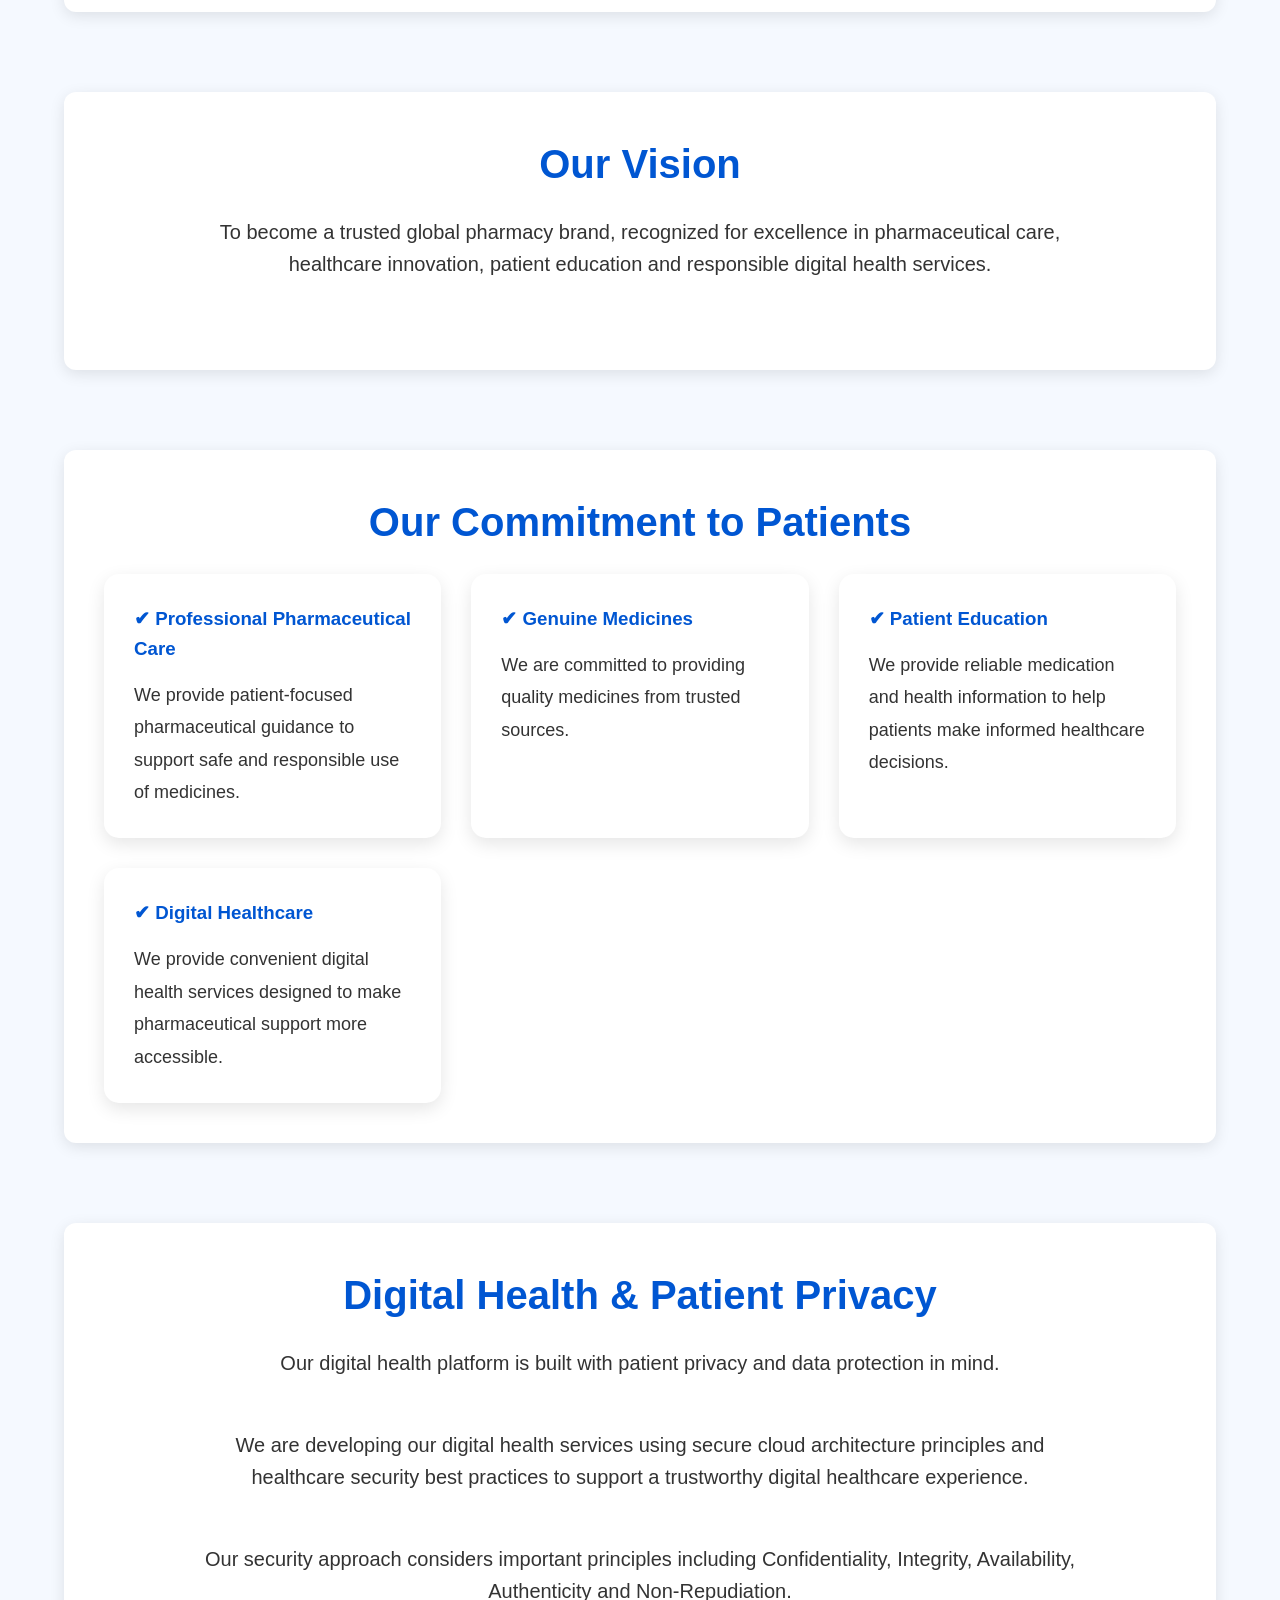
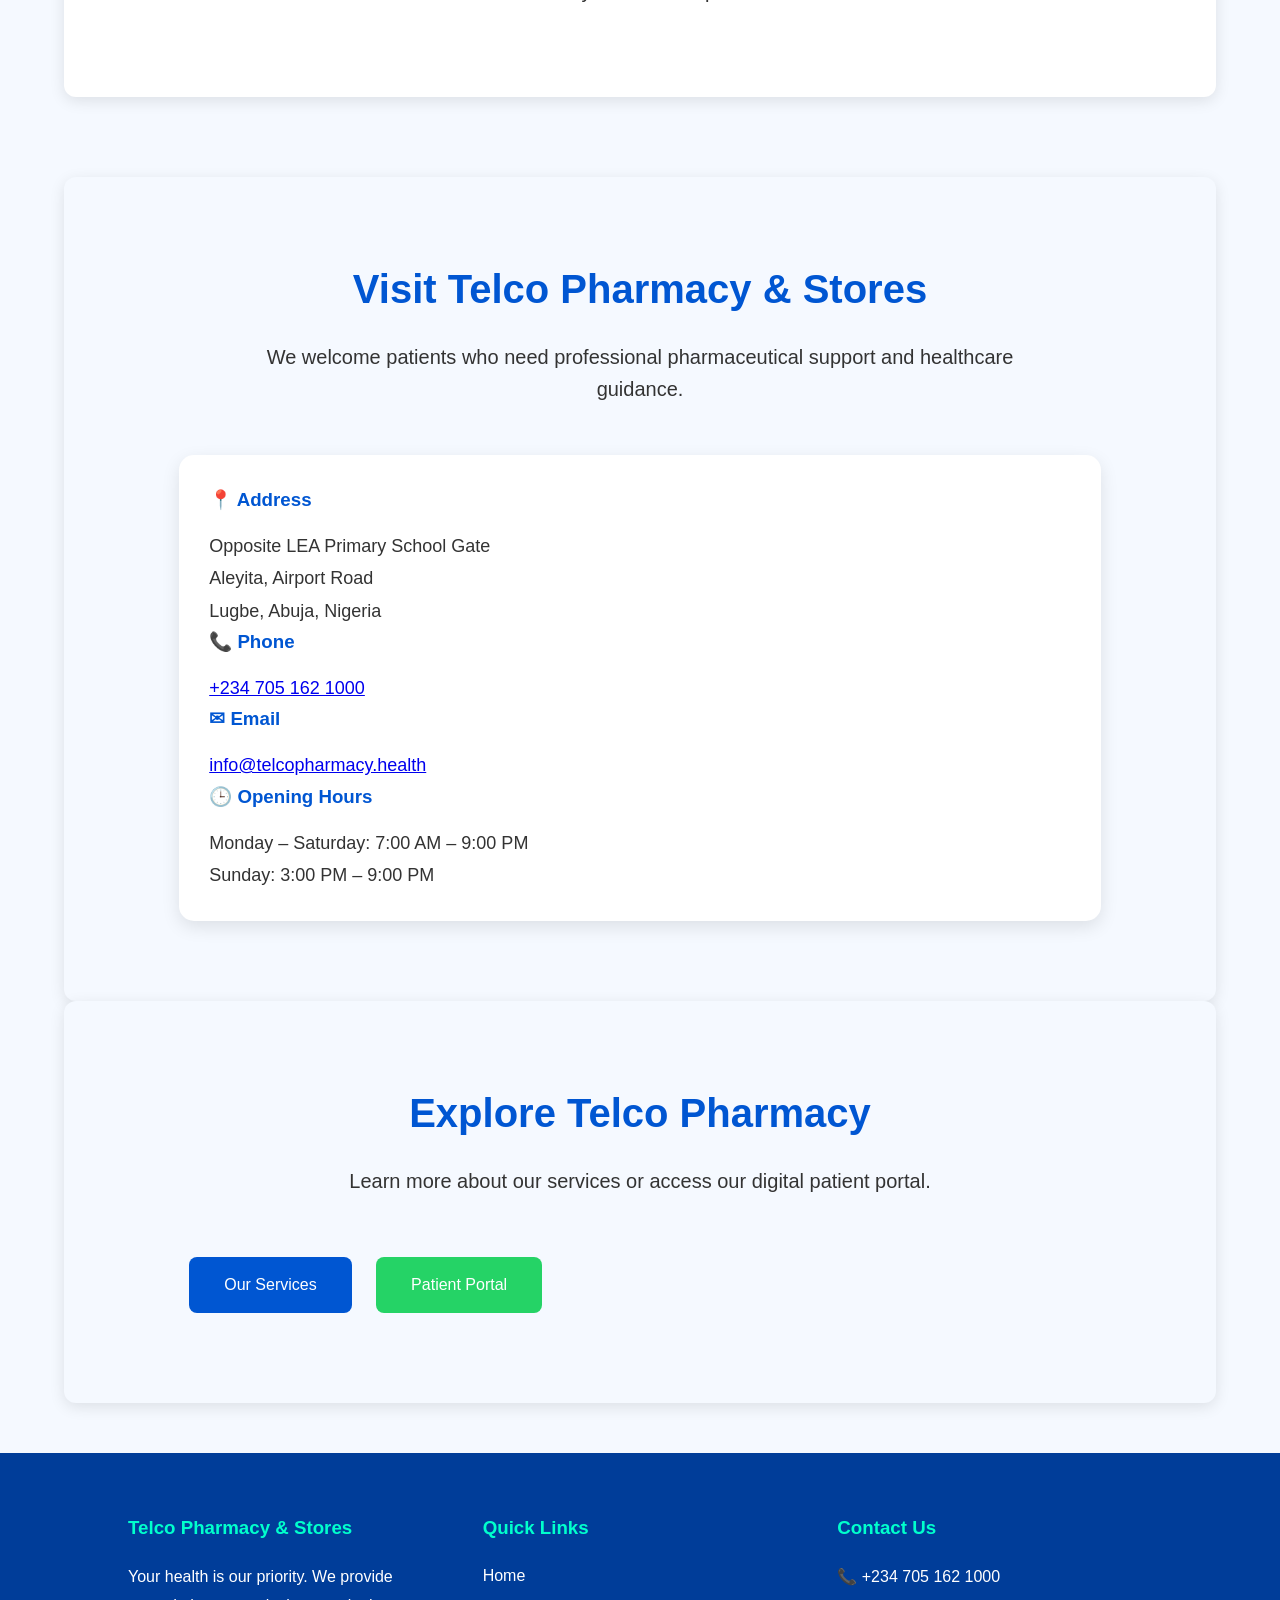
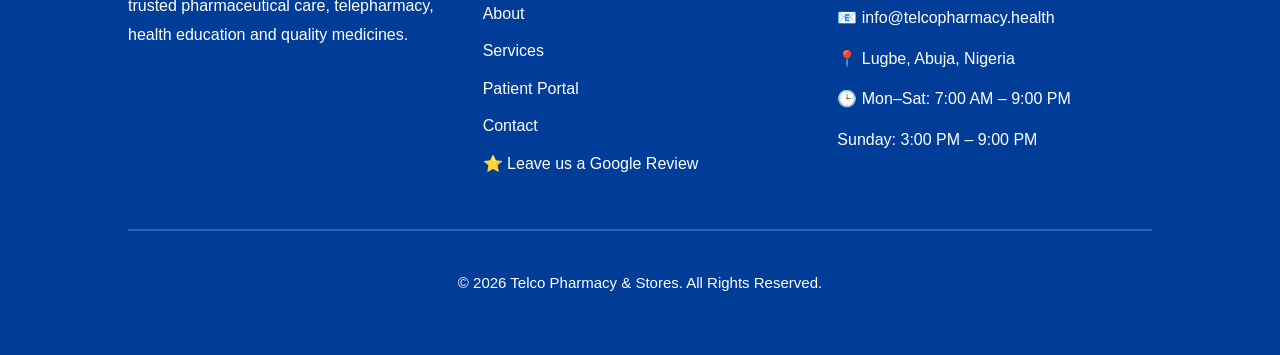
==== commit 3ba39c8d: "Update about.html" ====
--- a/about.html
+++ b/about.html
@@ -5,6 +5,11 @@
 
 <meta charset="UTF-8">
 
+<!-- Telco Pharmacy Favicon -->
+<link rel="icon" type="image/png" sizes="32x32" href="favicon-32.png">
+<link rel="icon" type="image/png" sizes="16x16" href="favicon-16.png">
+<link rel="apple-touch-icon" sizes="180x180" href="apple-touch-icon.png">
+  
 <meta name="viewport"
 content="width=device-width, initial-scale=1.0">
 
@@ -76,15 +81,17 @@
 
 <div class="nav-links">
 
-<a href="index.html">Home</a>
-
-<a href="about.html">About</a>
-
-<a href="services.html">Services</a>
-
-<a href="portal.html">Patient Portal</a>
-
-<a href="contact.html">Contact</a>
+    <a href="index.html">Home</a>
+
+    <a href="about.html">About</a>
+
+    <a href="services.html">Services</a>
+
+    <a href="portal.html">Patient Portal</a>
+
+    <a href="telepharmacy.html">Telepharmacy</a>
+
+    <a href="contact.html">Contact</a>
 
 </div>
 
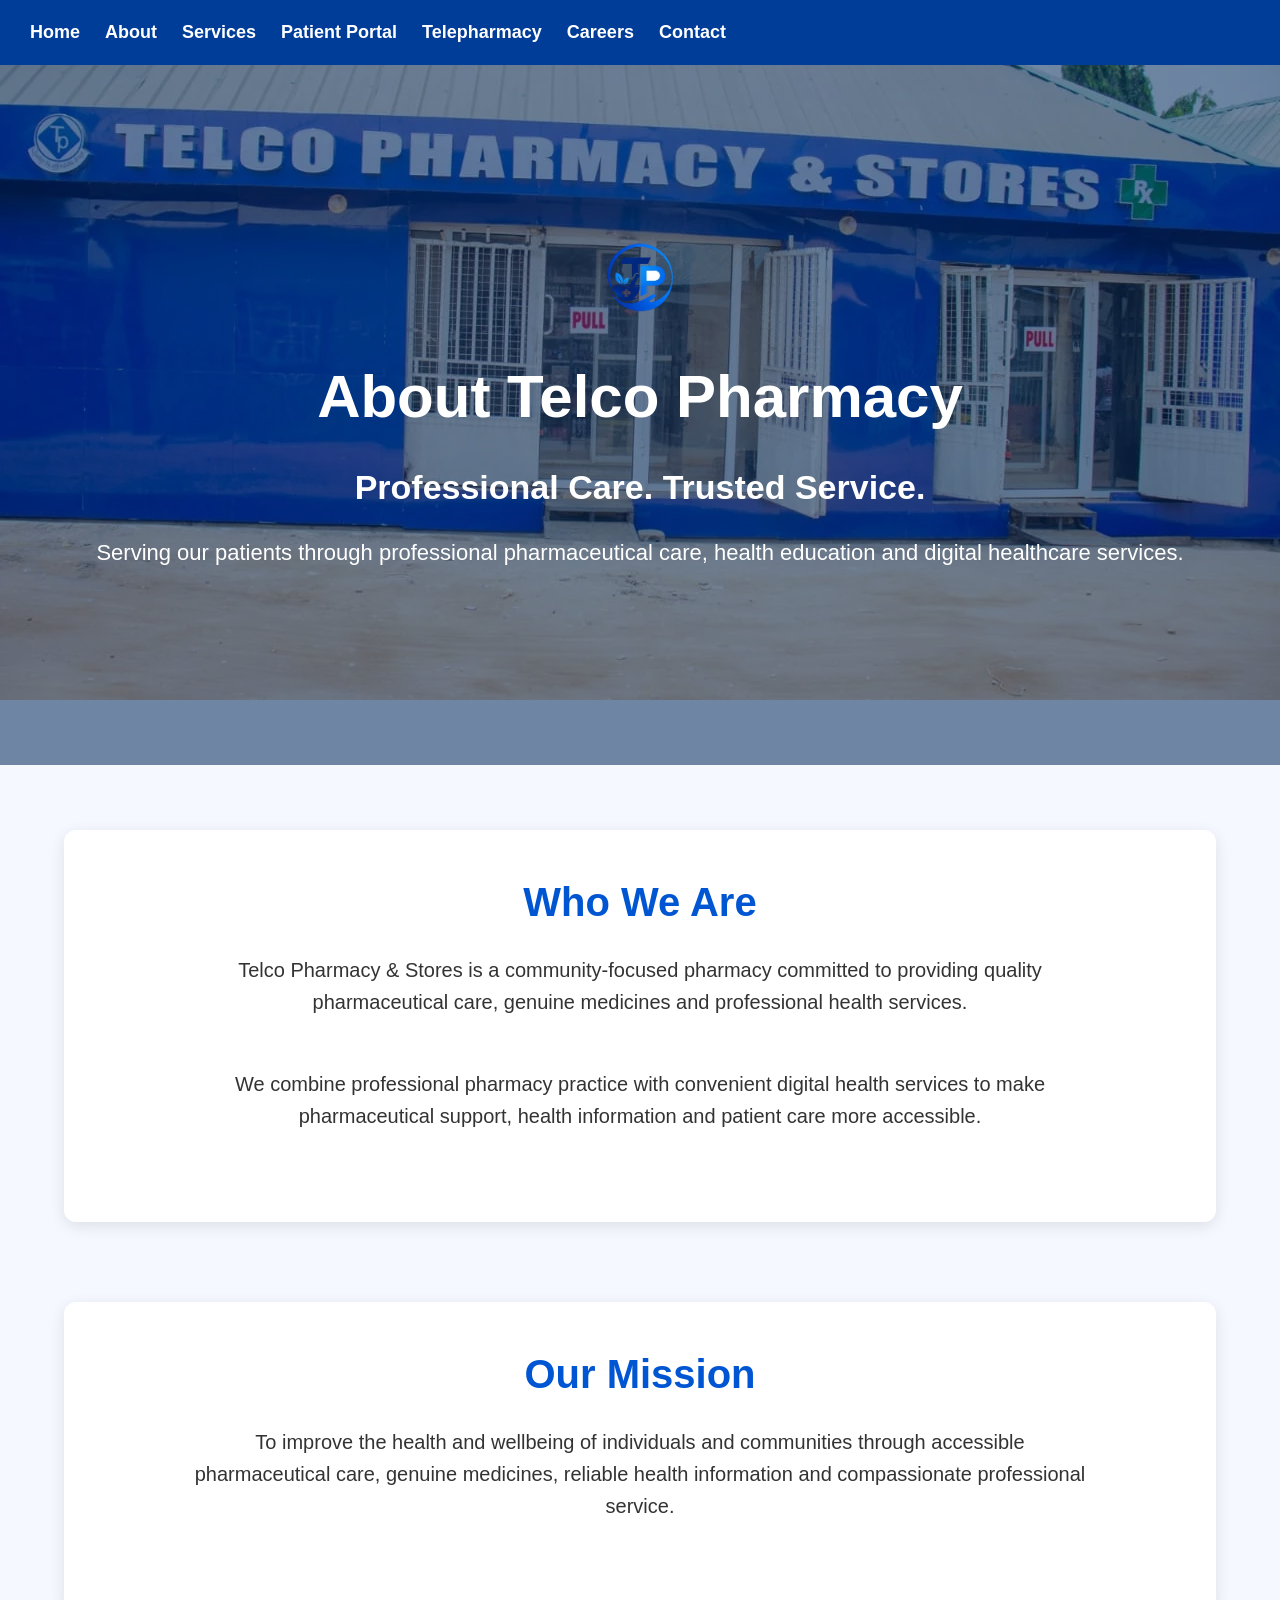
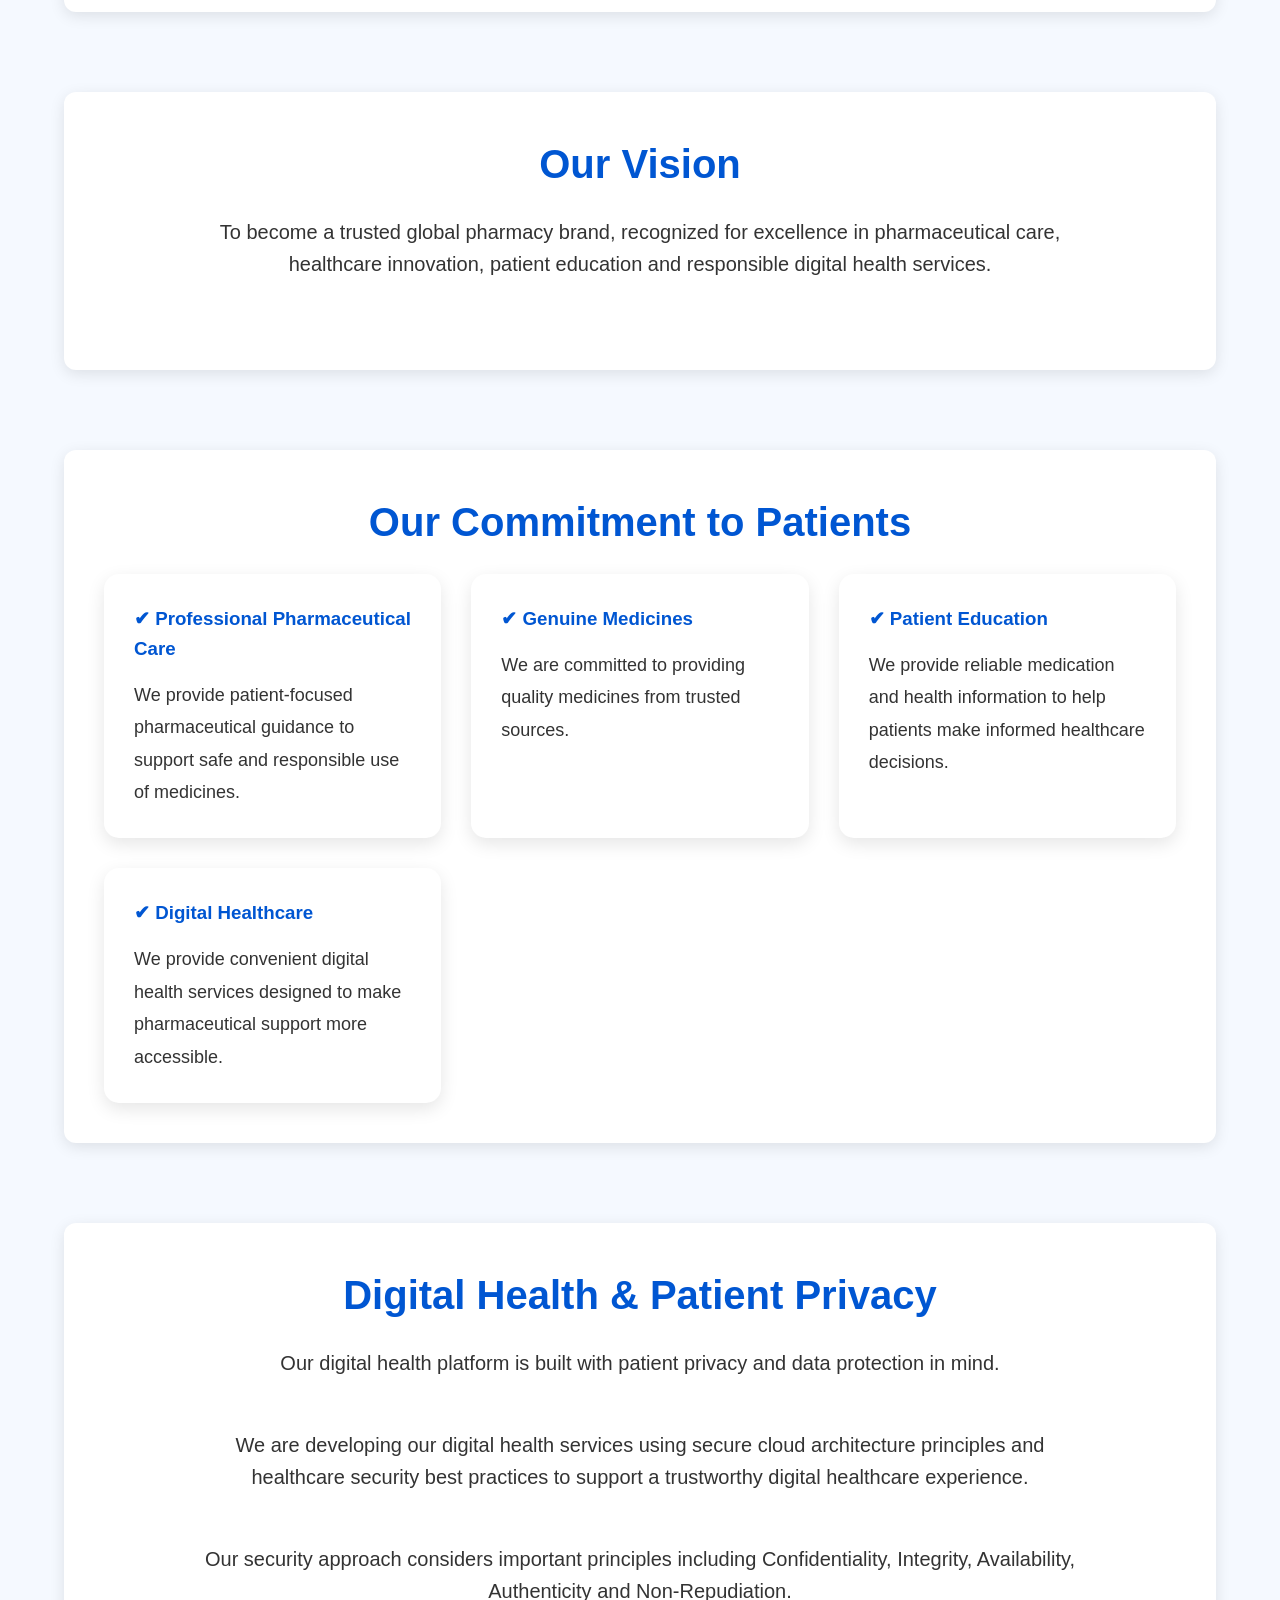
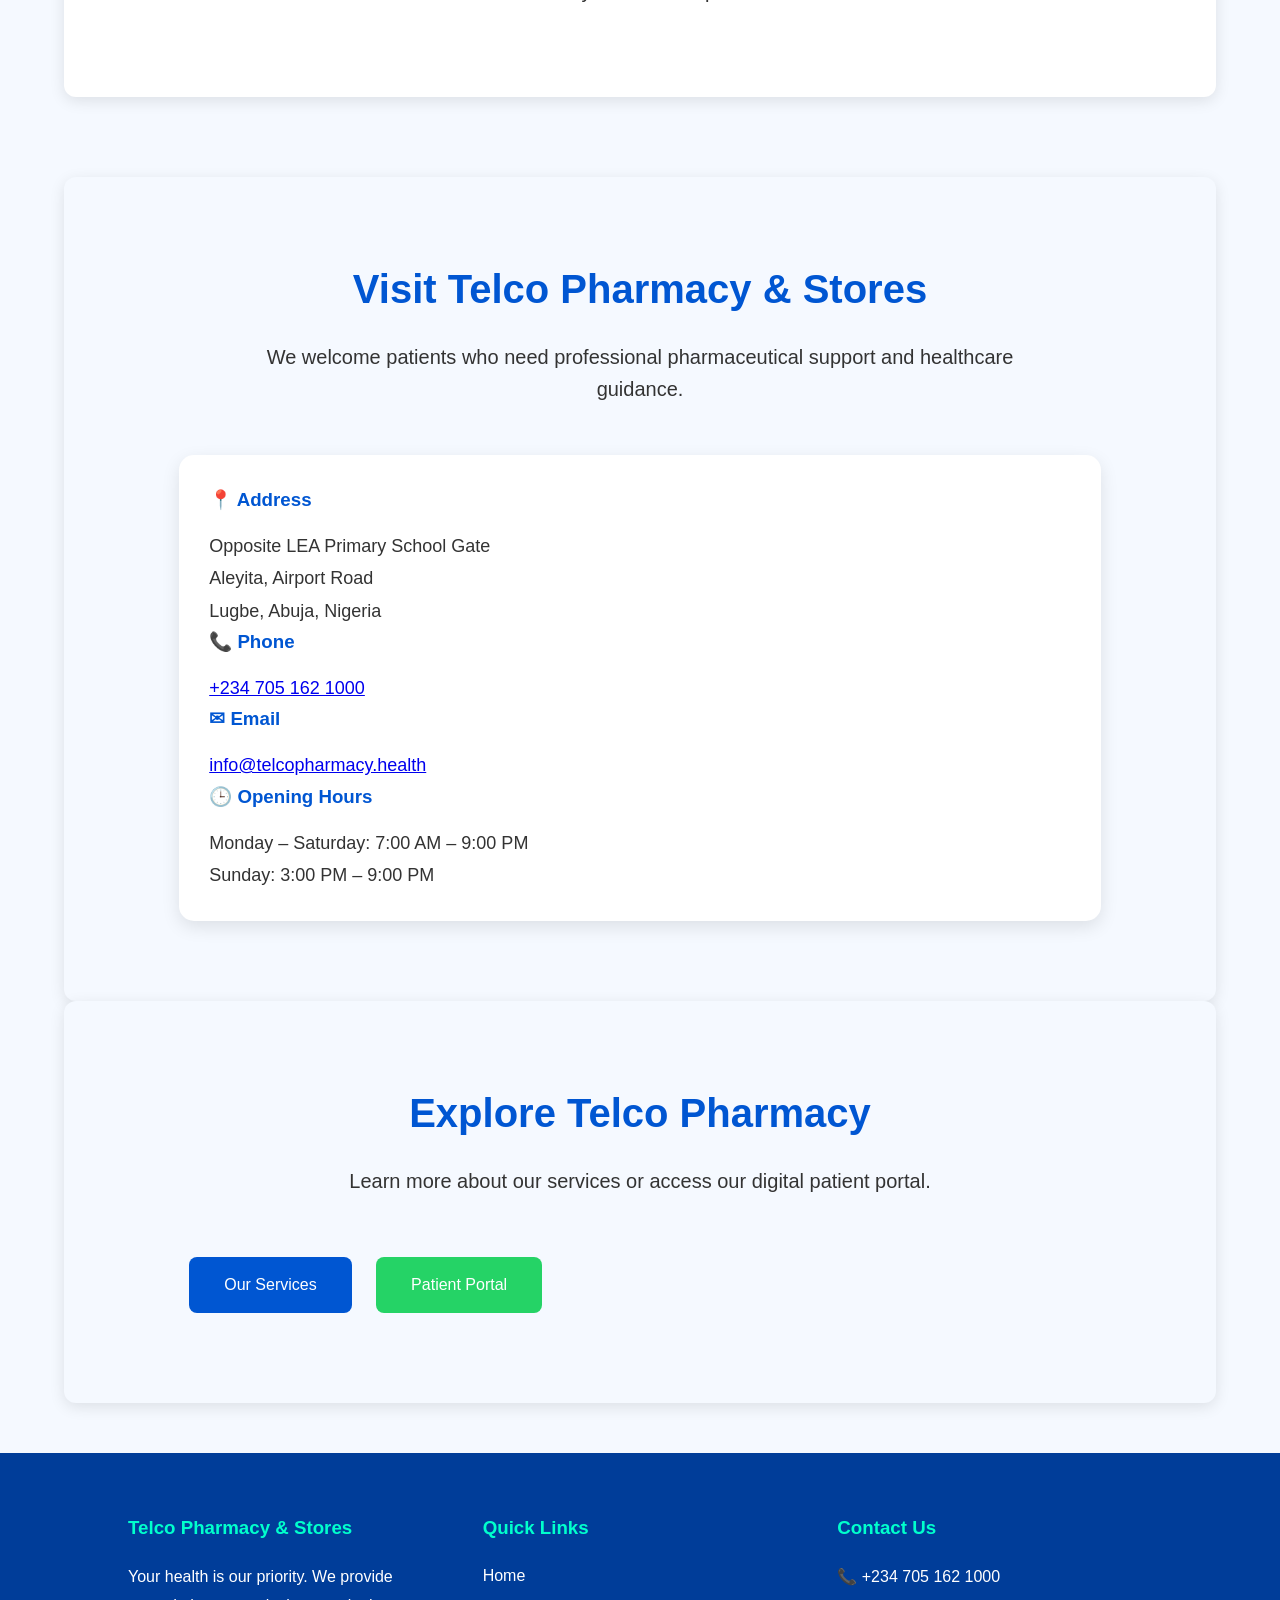
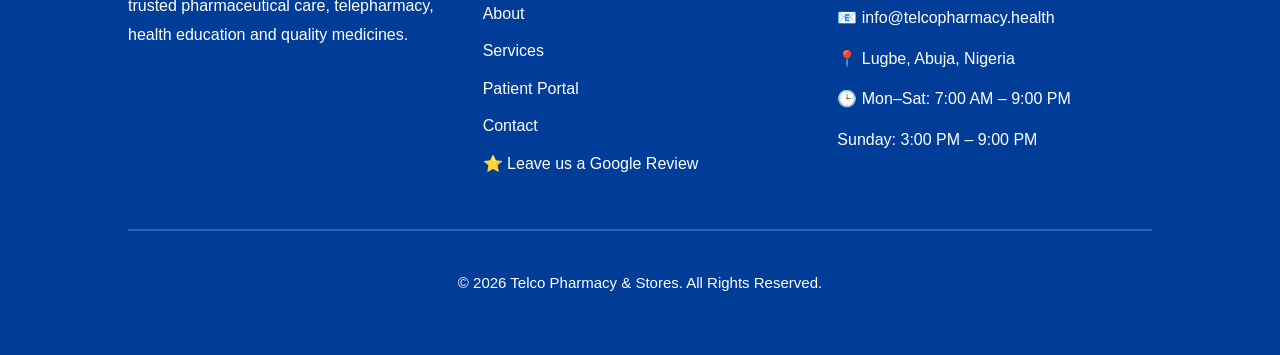
==== commit dca02c89: "Update about.html" ====
--- a/about.html
+++ b/about.html
@@ -91,6 +91,8 @@
 
     <a href="telepharmacy.html">Telepharmacy</a>
 
+    <a href="careers.html">Careers</a>
+
     <a href="contact.html">Contact</a>
 
 </div>
